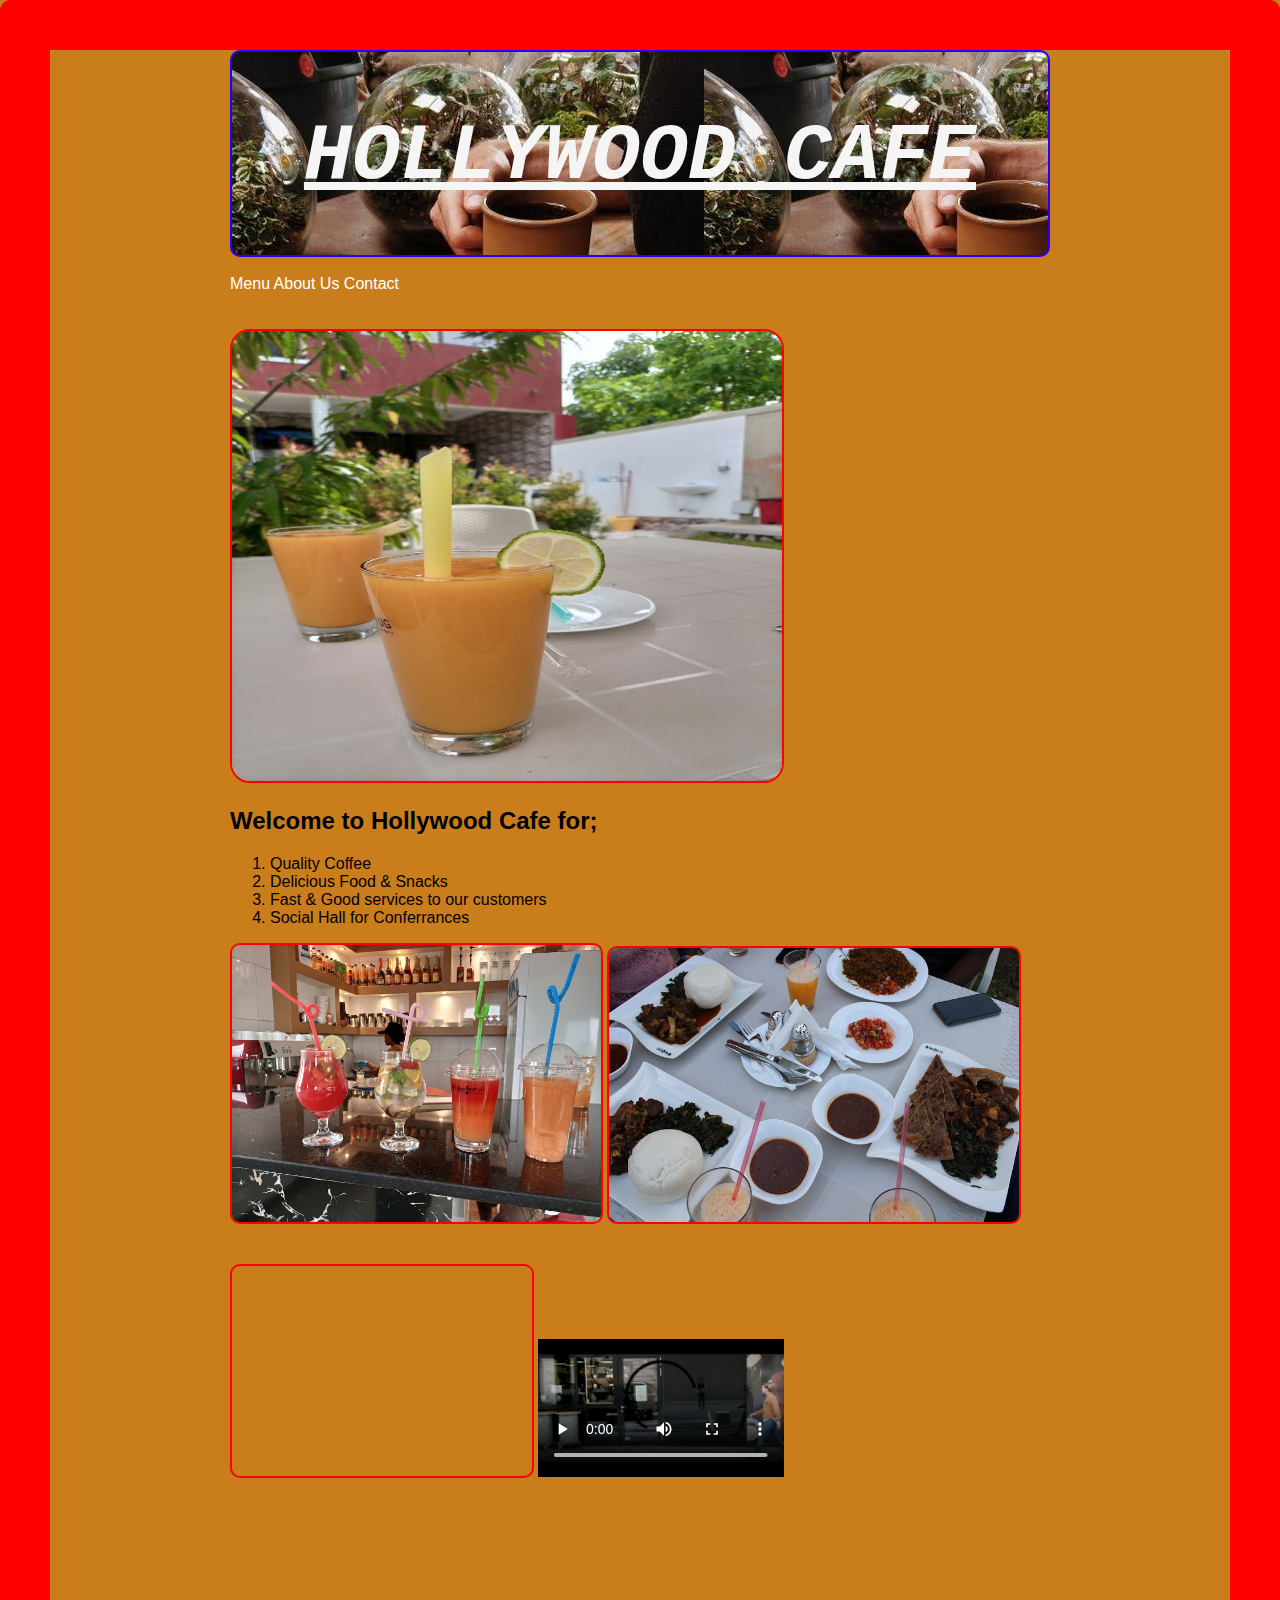
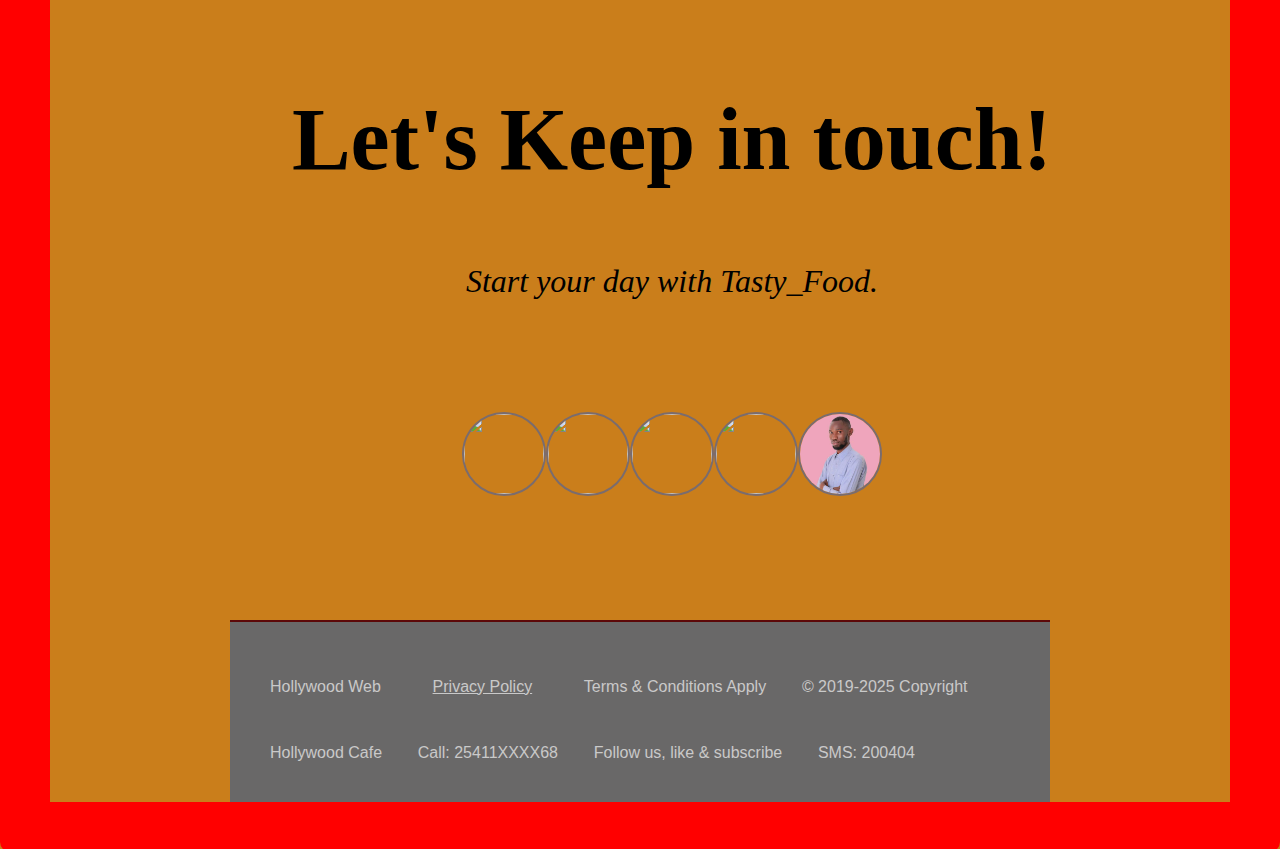
==== index.html @ 79495a73 "commit changes" ====
<!DOCTYPE html>
<html>
  <head>
    <meta charset="utf-8">
    <meta name="viewport" content="width=device-width, initial scale=1.0">
    <title>hollywood cafe</title>
    <link rel="stylesheet" href="./style.css" />
  
  </head>
  <body class="container">
    <header>
      <h1>
        <code><u>HOLLYWOOD CAFE</u></code></span>
      </h1>
      
    </header>
    <br/>
    <nav>
      <a href="Menu.html" id="nav-link" target="_self">Menu</a>
      <a href="Aboutus.html" id="nav-link" target="_self">About Us</a>
      <a href="Contactus.html" id="nav-link" target="_self">Contact</a>
    </nav>
      <!--<h2>ABOUT US</h2> -->
      <br/>
        <br/>
        <img id="Img" src="./coffee1.jpg" title="hollywood cafe"height="450" width="550" title="Best cafe" >
        
        
          
        </header>
          <br/>
          <h2>Welcome to Hollywood Cafe for;</h2>
          <ol>
            <li>Quality Coffee</li>
            <li>Delicious Food & Snacks</li>
       <li>Fast & Good services to our customers</li>
            <li>Social Hall for Conferrances</li>
          </ol>
          <section>
           
            
            
            <img class="Tins" src="./coffee4.jpg" width="45%" height="180%">
            <img class="Tins" src="./coffee2.jpg" width="50%" height="20%">
          </section>
          <br />
          <br />
          <iframe class="Tins" width="300" height="210" src="https://www.youtube.com/embed/Z4imunw-nII?si=tez_AowL1z4_Sxct" title="YouTube video player" frameborder="0" allow="accelerometer; autoplay; clipboard-write; encrypted-media; gyroscope; picture-in-picture; web-share" allowfullscreen>

          </iframe>
          
            <video width=30% height=80% controls>
              <source src="Coffee.mp4" type="video/mp4">
            </video>
            <br/>
            <br/>
            <section id= "contact" class= "contact-section">
              <div class= "contact-section-header">
                <h2>Let's Keep in touch!</h2>
                <p>Start your day with Tasty_Food.</p>
              </div>
              <div class= "contact-links">
                        <a aria-label="Chat on WhatsApp" href="https://wa.me/254702422547" target="_blank" class="contact-details">
                            <img src="https://static.whatsapp.net/rsrc.php/v3/yJ/r/tx-F1710k5-.png"/></a><br/>
                <a href= "https://www.facebook.com/sammytransporter.daggy" target= "_blank" class= "contact-details">
                  <img src="https://dm2306files.storage.live.com/y4mgWko76NK5c4oq1t60HD9Mxw3LW0AFpfwo311W3Pr98eJNlRK0g8S1mvQLrl6E6xsfl7AWarNXf4-IcWD3LGJoP9v3Lb94GHaVl0OkJfECDA2nZjQeolvUGUC87OFlsIlXN2st4jwQEpky26tf4TNpBMCz21F2mpOnyxG6biiRWQ?width=225&height=225&cropmode=none" /></a>
                  <br/><br/><br/>
                  
                        <a href= "https://twitter.com" target= "_blank" class= "contact-details">
                    <img src="https://dm2306files.storage.live.com/y4mqIKPv7mCbCrAh3iXold-OVHDgPd0pfS0p9ptJYLUM2aEspZ4dIs0KeusqWQmYoYlb2Pz4sgE4ul8NE_0h1KHfGnIoIlitlSx4mQqHwGcycBqMTVNqvSYQDoYJCDlFTCk-BtUKlSVi2SC7yhvmIG_Cn1LWv0_snATPBbppVshAjk?width=256&height=256&cropmode=none"/>
                              </a>
                        <a id= "profile-link" href= "https://github.com/freecodecamp" target= "_blank" class= "contact-details">
                  <img src= "https://dm2306files.storage.live.com/y4mdKmHeZj7QFz18IH7vAzluT6MQ_3YadIn_-4EecDlkyUmxwfbg_D0_TOIqMC5MYc5B5xrSZi4s3SyLiEfwel_1JQ8YM4DU2Yb5ZXylqJKztsJCB38Huee7F91a5OV6b39XnbwEjyRHrO95OsdmKdPvvDzY9vzOAJxbJGlxak7qVg?width=512&height=512&cropmode=none"/>
                  </a>
                  <a href="mailto:tranxporterdaggy@gmail.com"  class= "contact-details"><img src="./JD.jpg"/></a>
   
                    </div>
            </section>
            
           
          <footer>
              
            <div style="color: blueviolet;"> 
              <small>
                <span>Hollywood Web</span>
            <span><a href= "#">Privacy Policy</a></span>
            <span>Terms & Conditions Apply</span>
            <span>&copy; 2019-2025 Copyright</span>
            <span>Hollywood Cafe</span>
            <span>Call: 25411XXXX68</span>
            <span>Follow us, like & subscribe</span>
            <span>SMS: 200404</span>
    </small>
  </div>
      
              
          </footer>
              
              
       
       
    </body>
</html>
---- style.css ----
html {
    display: block;
}

header {
    text-align: center;
    font-size: 40px;
    font-family: verdana; 
    font-style: italic;
    font-weight:bolder;
    color: whitesmoke;
    background-image: url(./coffee7.jpg);
    border-radius: 10px;
    border: 2px solid rgb(38, 0, 255);
    background-origin: border-box;
   
}
#nav-link{
    text-decoration: none;
    color: white;
	font-size: small:
}

#Img{
    /*padding-left: 120px;*/
    border-radius: 20px;
    border: 2px solid red;
}

body {
    font: 1em sans-serif;
    background: rgb(202, 126, 27);
    /*padding-left: 180px;
    padding-right: 50px;*/
    padding:0% 180px;
    margin: auto;
}
.container{
    border: 50px solid red;
    border-radius: 10px;
}
.Tins{
    border-radius: 10px;
    border: 2px solid red;

}





.contact-section {
	font-family:'sofia';
	display: flex;
	flex-direction: column;
	justify-content: center;
	align-items: center;
	text-align: center;
	width: 100%;
	height: 80vh;
	padding: 0 2rem;
}

.contact-section-header > h2 {
	font-size: 5.5rem;
	font-weight: bold;
}

@media (max-width: 480px) {
	.contact-section-header > h2 {
		font-size: 3.5rem;
	}
}

.contact-section-header > p {
	font-size: 2rem;
	font-style: italic;
}

.contact-links {
	display: flex;
	justify-content: center;
	width: 100%;
	max-width: 980px;
	margin-top: 5rem;
	flex-wrap: wrap;
}

.contact-details {
	font-size: 2rem;
}

.contact-details > img {
	border: 2px solid #7a6c6e;
	height: 5rem;
	width: 5rem;
	border-radius: 50%;
	transition: transform 0.3s ease-out;
}

.contact-details:hover {
	transform: rotate(15deg);
	border: 2px solid #5c0808;
	height: 5rem;
	width: 5rem;
	border-radius: 50%;
}



footer {
	display: flex;
	justify-content: space-evenly;
	font-family: 'Roboto', sans-serif;
	padding: 1.5rem;
	background: #696868;
	border-top: 2px solid #5c0808;
}

footer span {
	font-size: 1rem;
	margin: 0;
	color: #c9c9c9;
	display: inline-block;
	padding: 1rem;
}

footer  a {
	font-size: 1rem;
	margin: 0;
	padding: 0;
	color: #c9c9c9;
	display: inline-block;
	padding: 1rem;
}
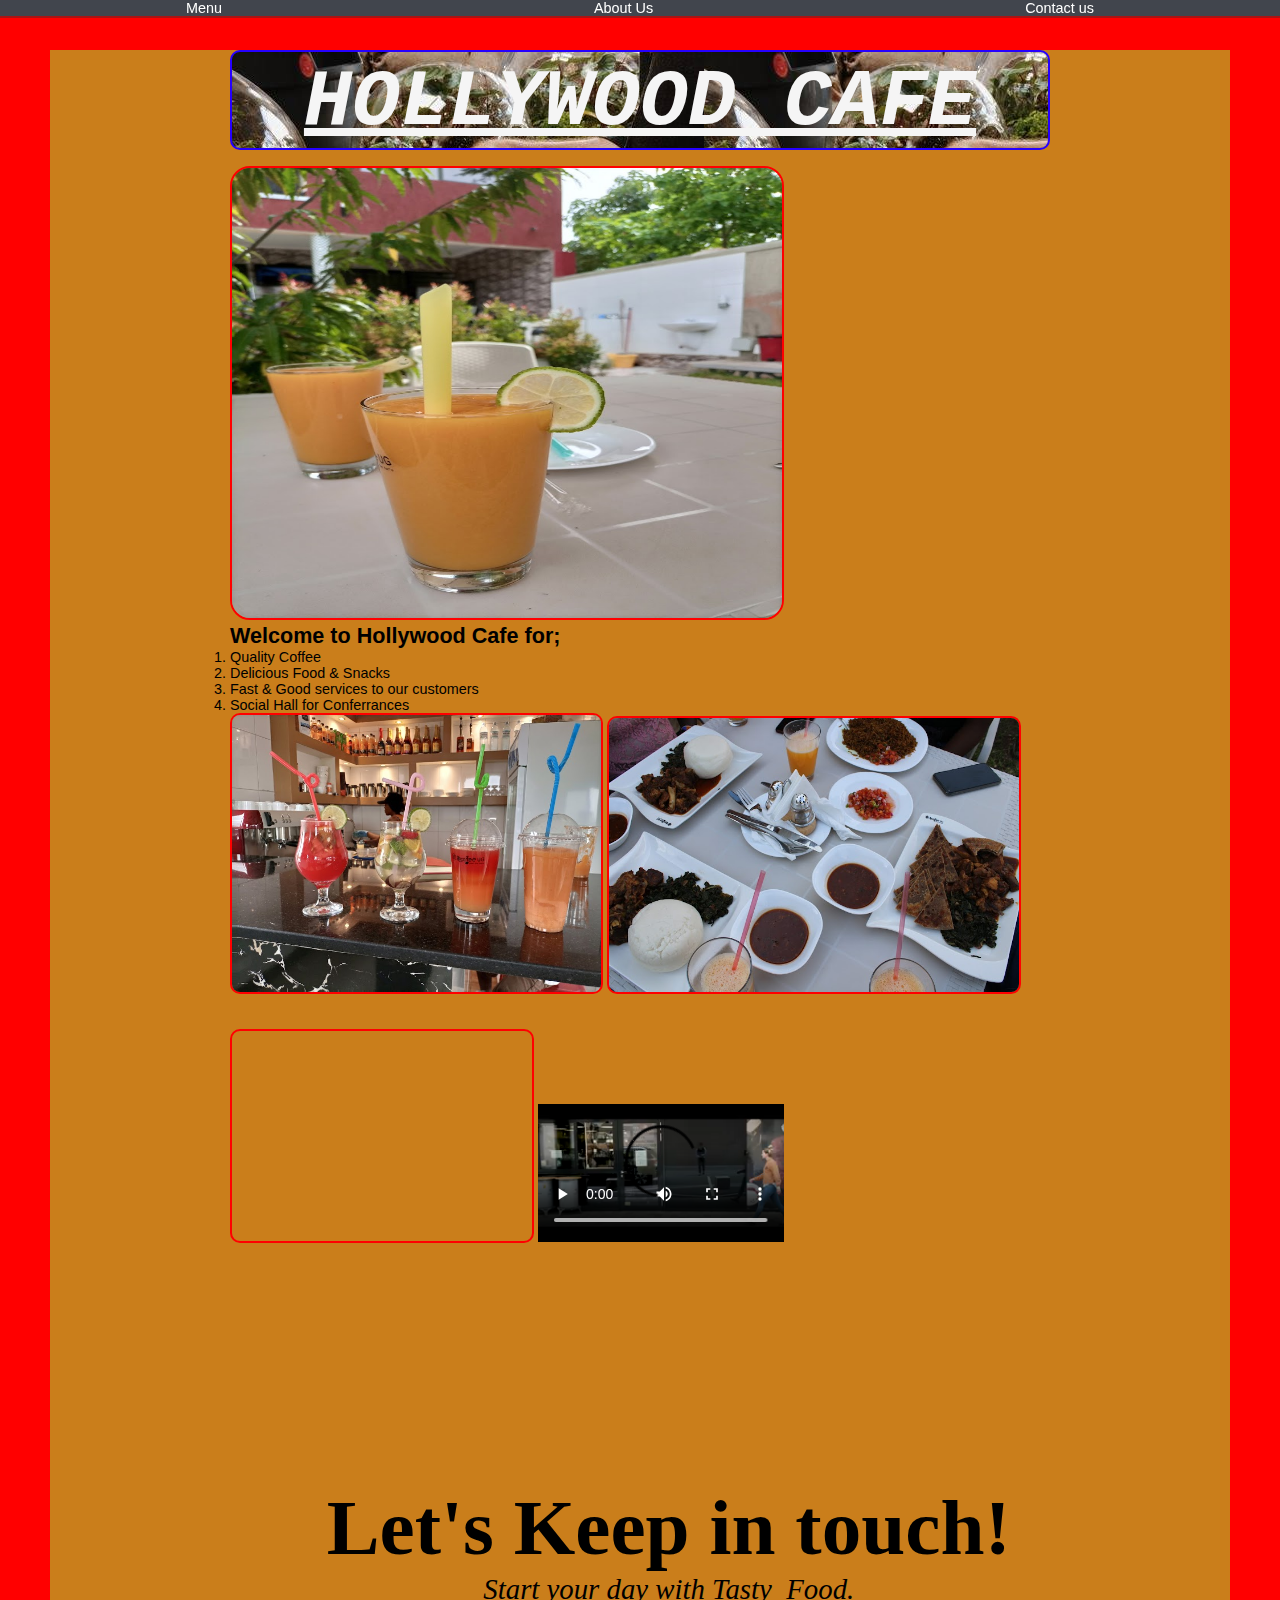
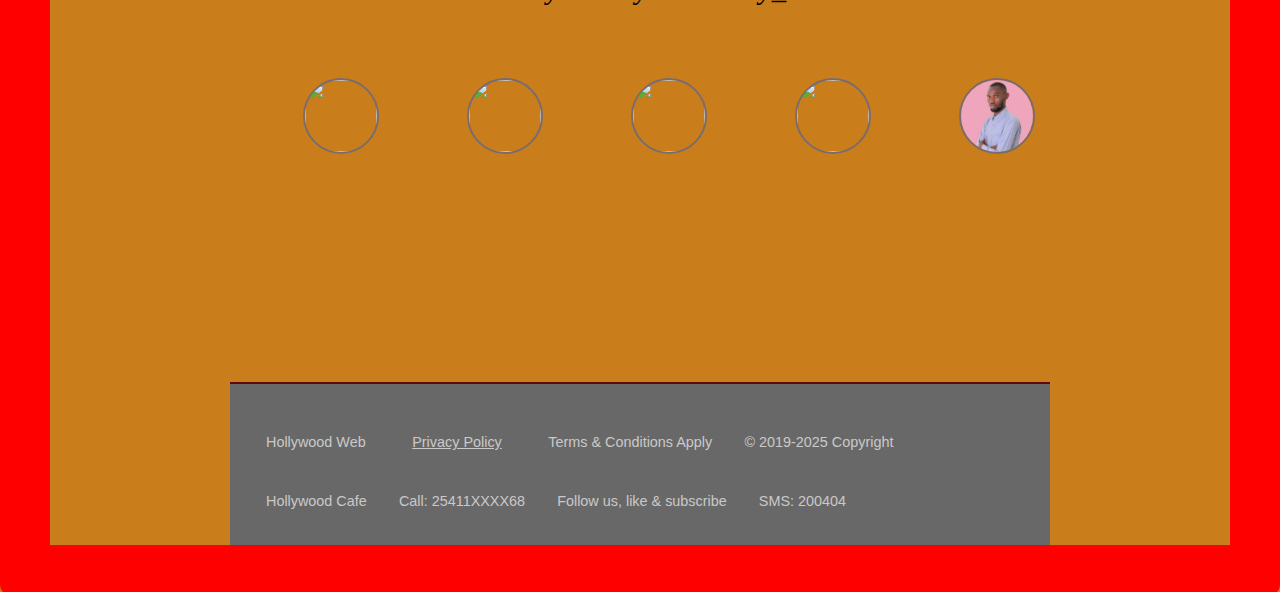
==== commit 9a739cf5: "commit" ====
--- a/index.html
+++ b/index.html
@@ -14,14 +14,14 @@
       </h1>
       
     </header>
-    <br/>
-    <nav>
+    
+    <nav id= "navbar" class= "nav" class= "nav-list">
       <a href="Menu.html" id="nav-link" target="_self">Menu</a>
       <a href="Aboutus.html" id="nav-link" target="_self">About Us</a>
-      <a href="Contactus.html" id="nav-link" target="_self">Contact</a>
+      <a href="Contactus.html" id="nav-link" target="_self">Contact us</a>
     </nav>
       <!--<h2>ABOUT US</h2> -->
-      <br/>
+      
         <br/>
         <img id="Img" src="./coffee1.jpg" title="hollywood cafe"height="450" width="550" title="Best cafe" >
         
--- a/style.css
+++ b/style.css
@@ -1,6 +1,40 @@
+/*html {
+    display: block;
+	padding: ;
+}*/
+* {
+	margin: 0 auto;
+	padding: 0;
+}
+
 html {
-    display: block;
-}
+	font-size: 60%;
+}
+
+@media (max-width: 1280px) {
+	html {
+		font-size: 90%;
+	}
+}
+
+@media (max-width: 960px) {
+	html {
+		font-size: 60%;
+	}
+}
+
+@media (max-width: 720px) {
+	html {
+		font-size: 55%;
+	}
+}
+
+@media (max-width: 480px) {
+	html {
+		font-size: 50%;
+	}
+}
+
 
 header {
     text-align: center;
@@ -15,11 +49,47 @@
     background-origin: border-box;
    
 }
+
+.nav {
+	display: flex;
+	justify-content: center;
+	position: fixed;
+	color: white;
+	top: 0;
+	left: 0;
+	width: 100%;
+	background: #41454d;
+	box-shadow: 0 2px 0 rgba(48, 48, 48, 0.4);
+	
+}
+
+
 #nav-link{
     text-decoration: none;
     color: white;
-	font-size: small:
-}
+}
+	.nav-list {
+		display: flex;
+		margin-left: 2rem;
+	}
+	
+	@media (max-width: 480px) {
+		.nav {
+			justify-content: center;
+		}
+		.nav-list {
+			margin: 0 1rem;
+			color: red;
+		}
+	}
+	
+	.nav-list a {
+		margin-left: 2rem;
+		padding: 2rem;
+		font-size: 2rem;
+	}
+	
+
 
 #Img{
     /*padding-left: 120px;*/
@@ -32,7 +102,7 @@
     background: rgb(202, 126, 27);
     /*padding-left: 180px;
     padding-right: 50px;*/
-    padding:0% 180px;
+    padding: 0% 180px;
     margin: auto;
 }
 .container{
@@ -44,9 +114,6 @@
     border: 2px solid red;
 
 }
-
-
-
 
 
 .contact-section {
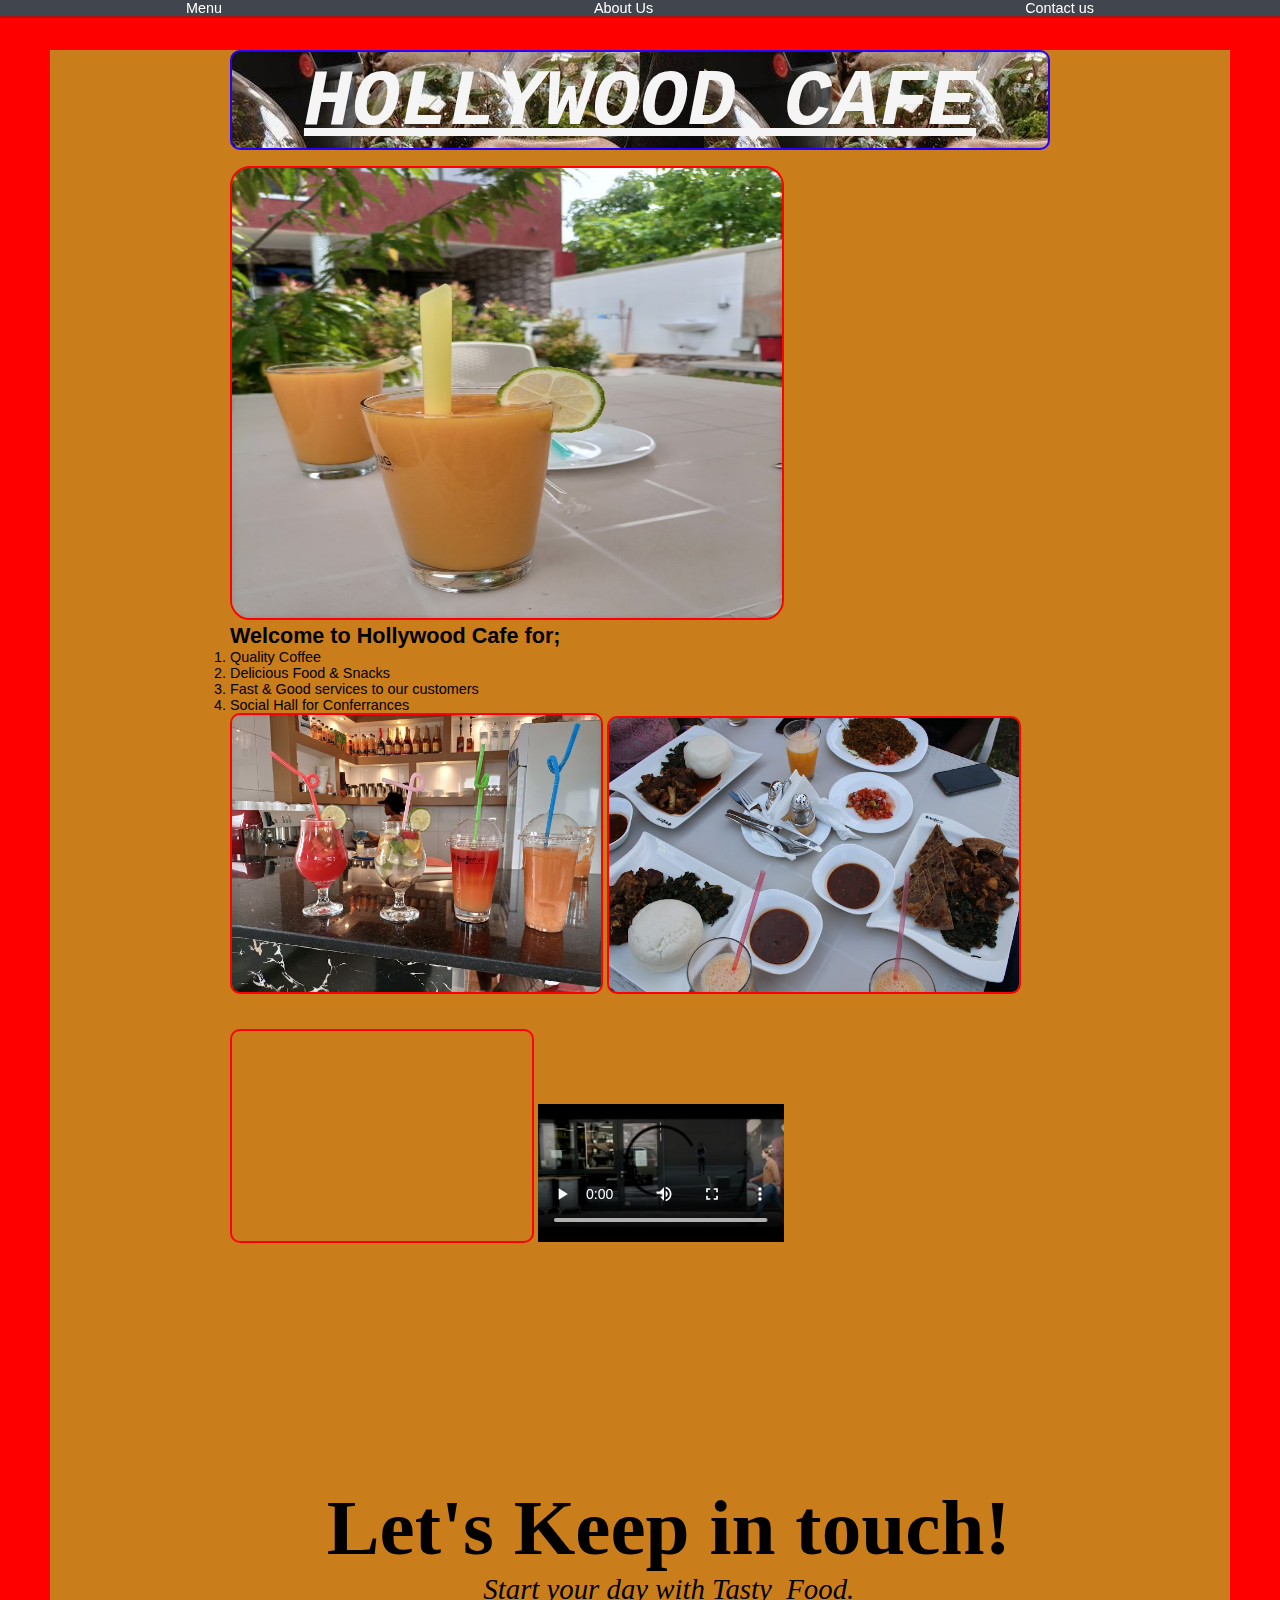
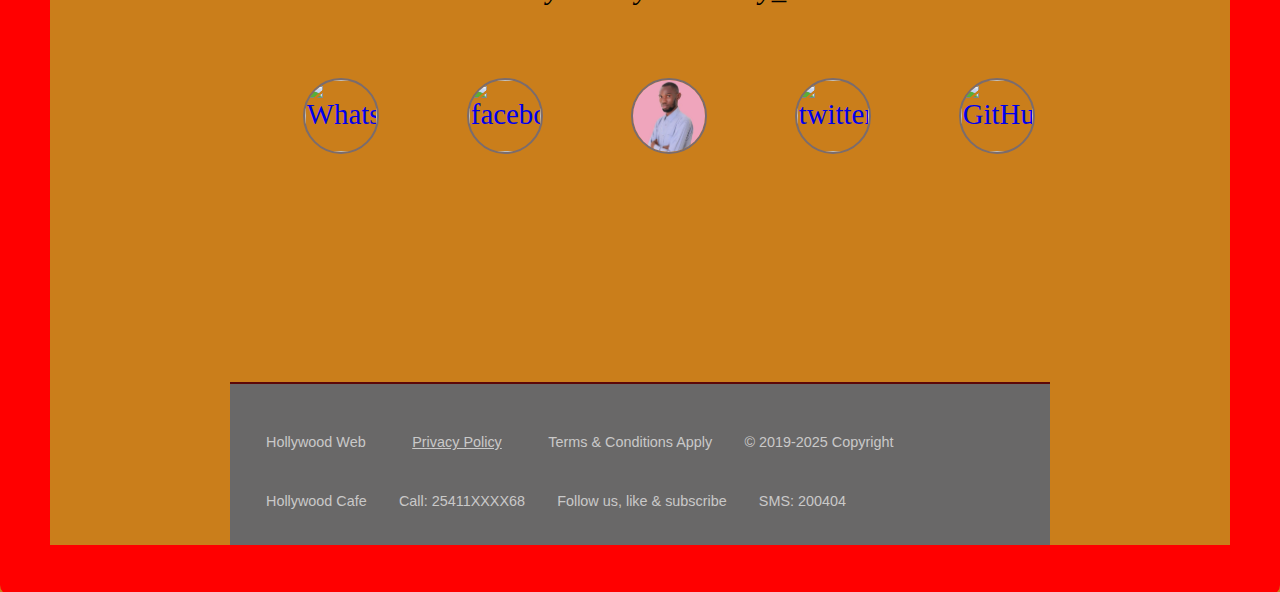
==== commit 1bd9dd6b: "commit changes" ====
--- a/index.html
+++ b/index.html
@@ -36,10 +36,7 @@
        <li>Fast & Good services to our customers</li>
             <li>Social Hall for Conferrances</li>
           </ol>
-          <section>
-           
-            
-            
+          <section>  
             <img class="Tins" src="./coffee4.jpg" width="45%" height="180%">
             <img class="Tins" src="./coffee2.jpg" width="50%" height="20%">
           </section>
@@ -61,19 +58,17 @@
               </div>
               <div class= "contact-links">
                         <a aria-label="Chat on WhatsApp" href="https://wa.me/254702422547" target="_blank" class="contact-details">
-                            <img src="https://static.whatsapp.net/rsrc.php/v3/yJ/r/tx-F1710k5-.png"/></a><br/>
+                            <img src="https://static.whatsapp.net/rsrc.php/v3/yJ/r/tx-F1710k5-.png" title="WhatsApp"/></a><br/>
                 <a href= "https://www.facebook.com/sammytransporter.daggy" target= "_blank" class= "contact-details">
-                  <img src="https://dm2306files.storage.live.com/y4mgWko76NK5c4oq1t60HD9Mxw3LW0AFpfwo311W3Pr98eJNlRK0g8S1mvQLrl6E6xsfl7AWarNXf4-IcWD3LGJoP9v3Lb94GHaVl0OkJfECDA2nZjQeolvUGUC87OFlsIlXN2st4jwQEpky26tf4TNpBMCz21F2mpOnyxG6biiRWQ?width=225&height=225&cropmode=none" /></a>
-                  <br/><br/><br/>
-                  
+                  <img src="https://dm2306files.storage.live.com/y4mgWko76NK5c4oq1t60HD9Mxw3LW0AFpfwo311W3Pr98eJNlRK0g8S1mvQLrl6E6xsfl7AWarNXf4-IcWD3LGJoP9v3Lb94GHaVl0OkJfECDA2nZjQeolvUGUC87OFlsIlXN2st4jwQEpky26tf4TNpBMCz21F2mpOnyxG6biiRWQ?width=225&height=225&cropmode=none" title="facebook"/></a>
+                  <a href="mailto:tranxporterdaggy@gmail.com"  class= "contact-details"><img src="./JD.jpg" title="Email"/></a>
+                  <br/><br/><br/>            
                         <a href= "https://twitter.com" target= "_blank" class= "contact-details">
-                    <img src="https://dm2306files.storage.live.com/y4mqIKPv7mCbCrAh3iXold-OVHDgPd0pfS0p9ptJYLUM2aEspZ4dIs0KeusqWQmYoYlb2Pz4sgE4ul8NE_0h1KHfGnIoIlitlSx4mQqHwGcycBqMTVNqvSYQDoYJCDlFTCk-BtUKlSVi2SC7yhvmIG_Cn1LWv0_snATPBbppVshAjk?width=256&height=256&cropmode=none"/>
-                              </a>
+                    <img src="https://dm2306files.storage.live.com/y4mqIKPv7mCbCrAh3iXold-OVHDgPd0pfS0p9ptJYLUM2aEspZ4dIs0KeusqWQmYoYlb2Pz4sgE4ul8NE_0h1KHfGnIoIlitlSx4mQqHwGcycBqMTVNqvSYQDoYJCDlFTCk-BtUKlSVi2SC7yhvmIG_Cn1LWv0_snATPBbppVshAjk?width=256&height=256&cropmode=none" title="twitter"/></a>
                         <a id= "profile-link" href= "https://github.com/freecodecamp" target= "_blank" class= "contact-details">
-                  <img src= "https://dm2306files.storage.live.com/y4mdKmHeZj7QFz18IH7vAzluT6MQ_3YadIn_-4EecDlkyUmxwfbg_D0_TOIqMC5MYc5B5xrSZi4s3SyLiEfwel_1JQ8YM4DU2Yb5ZXylqJKztsJCB38Huee7F91a5OV6b39XnbwEjyRHrO95OsdmKdPvvDzY9vzOAJxbJGlxak7qVg?width=512&height=512&cropmode=none"/>
+                  <img src= "https://dm2306files.storage.live.com/y4mdKmHeZj7QFz18IH7vAzluT6MQ_3YadIn_-4EecDlkyUmxwfbg_D0_TOIqMC5MYc5B5xrSZi4s3SyLiEfwel_1JQ8YM4DU2Yb5ZXylqJKztsJCB38Huee7F91a5OV6b39XnbwEjyRHrO95OsdmKdPvvDzY9vzOAJxbJGlxak7qVg?width=512&height=512&cropmode=none" title="GitHub"/>
                   </a>
-                  <a href="mailto:tranxporterdaggy@gmail.com"  class= "contact-details"><img src="./JD.jpg"/></a>
-   
+                   
                     </div>
             </section>
             
--- a/style.css
+++ b/style.css
@@ -7,9 +7,6 @@
 	padding: 0;
 }
 
-html {
-	font-size: 60%;
-}
 
 @media (max-width: 1280px) {
 	html {
@@ -44,9 +41,11 @@
     font-weight:bolder;
     color: whitesmoke;
     background-image: url(./coffee7.jpg);
+	background-size: auto;
     border-radius: 10px;
     border: 2px solid rgb(38, 0, 255);
     background-origin: border-box;
+	background-size: auto;
    
 }
 
@@ -89,19 +88,25 @@
 		font-size: 2rem;
 	}
 	
-
+	.nav-list a:hover {
+		background: #2f3645;
+		border-bottom: 1px solid #afb833;
+		color: #a9a9a9;
+	}
+	
 
 #Img{
-    /*padding-left: 120px;*/
+    padding: 0 auto;
     border-radius: 20px;
     border: 2px solid red;
+	
 }
 
 body {
     font: 1em sans-serif;
     background: rgb(202, 126, 27);
-    /*padding-left: 180px;
-    padding-right: 50px;*/
+    padding-left: 180px;
+    padding-right: 50px;
     padding: 0% 180px;
     margin: auto;
 }
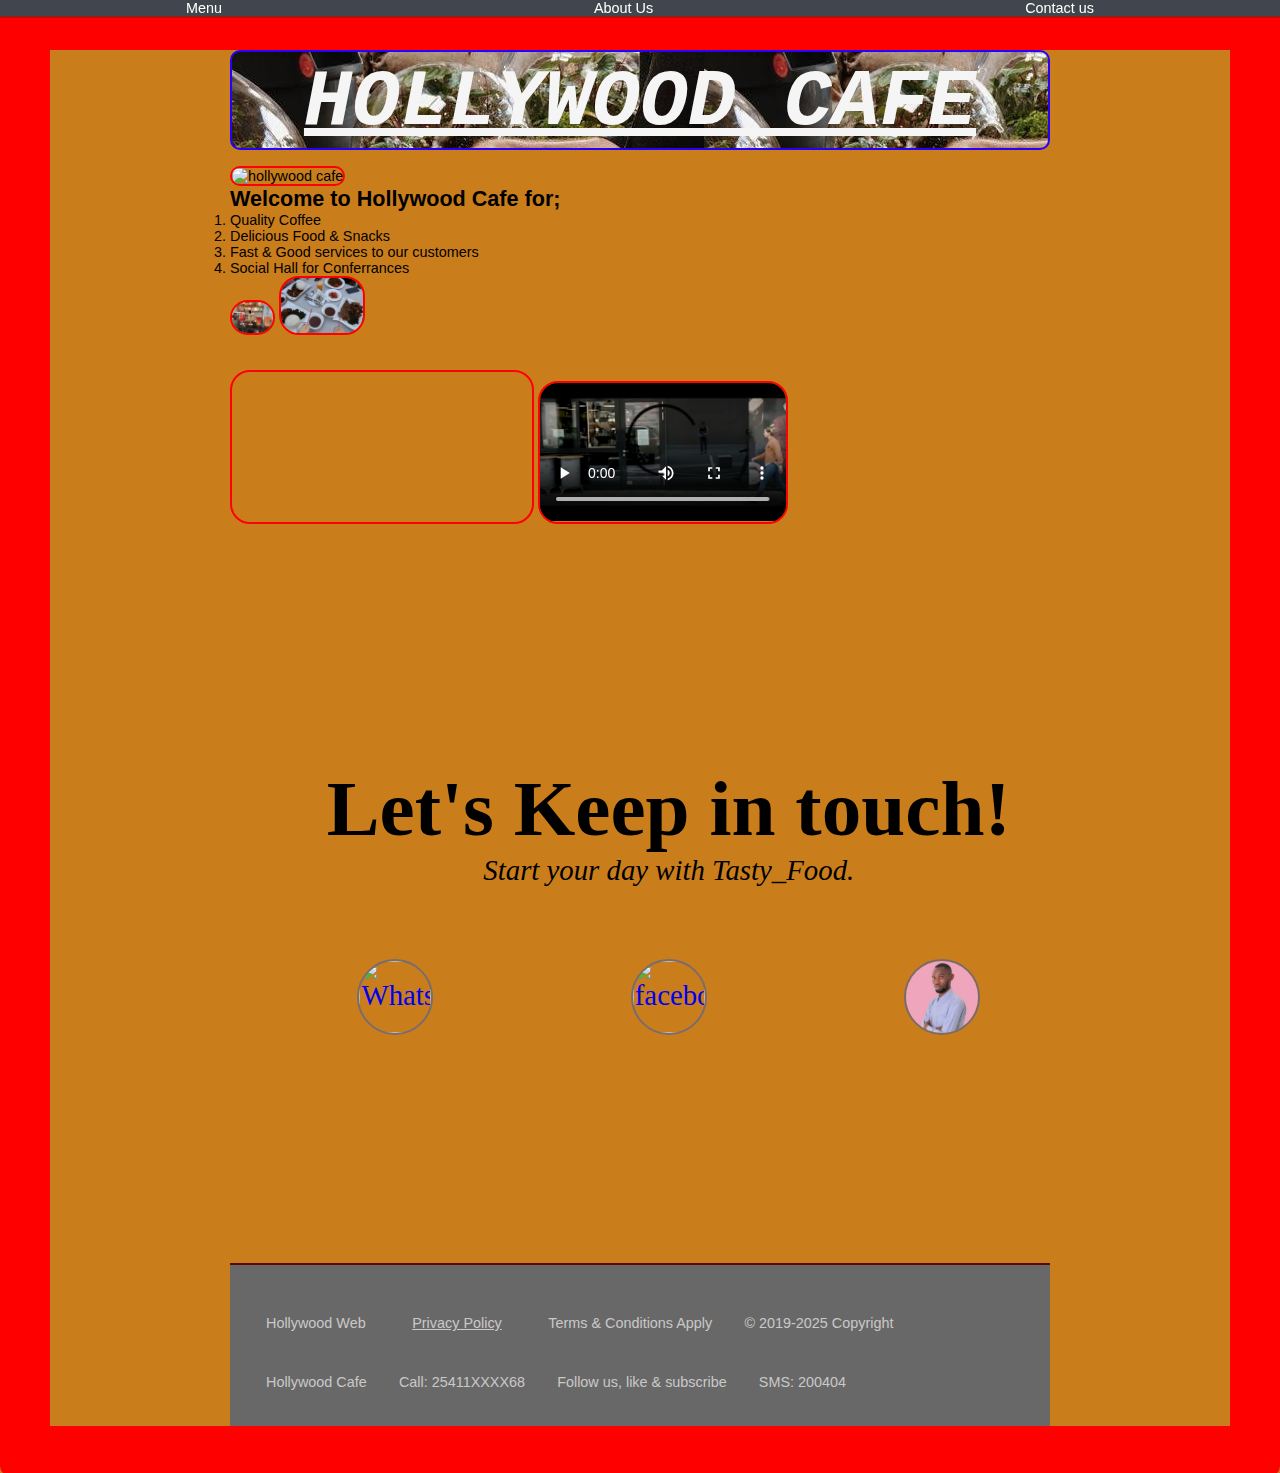
==== commit a2b49923: "Update index.html" ====
--- a/index.html
+++ b/index.html
@@ -8,6 +8,7 @@
   
   </head>
   <body class="container">
+    <div class="Mqfd">
     <header>
       <h1>
         <code><u>HOLLYWOOD CAFE</u></code></span>
@@ -23,7 +24,7 @@
       <!--<h2>ABOUT US</h2> -->
       
         <br/>
-        <img id="Img" src="./coffee1.jpg" title="hollywood cafe"height="450" width="550" title="Best cafe" >
+        <img id="Img" src="./Media/15.jpg" title="hollywood cafe"  title="Best cafe" >
         
         
           
@@ -37,19 +38,19 @@
             <li>Social Hall for Conferrances</li>
           </ol>
           <section>  
-            <img class="Tins" src="./coffee4.jpg" width="45%" height="180%">
-            <img class="Tins" src="./coffee2.jpg" width="50%" height="20%">
+            <img id="Img" class="Tins" src="./coffee4.jpg" width="5%" height="10%">
+            <img id="Img" class="Tins" src="./coffee2.jpg" width="10%" height="20%">
           </section>
           <br />
           <br />
-          <iframe class="Tins" width="300" height="210" src="https://www.youtube.com/embed/Z4imunw-nII?si=tez_AowL1z4_Sxct" title="YouTube video player" frameborder="0" allow="accelerometer; autoplay; clipboard-write; encrypted-media; gyroscope; picture-in-picture; web-share" allowfullscreen>
+          <iframe id="Img" class="Tins" src="https://www.youtube.com/embed/Z4imunw-nII?si=tez_AowL1z4_Sxct" title="YouTube video player" frameborder="0" allow="accelerometer; autoplay; clipboard-write; encrypted-media; gyroscope; picture-in-picture; web-share" allowfullscreen>
 
           </iframe>
           
-            <video width=30% height=80% controls>
+            <video id="Img" width=30% height=80% controls>
               <source src="Coffee.mp4" type="video/mp4">
             </video>
-            <br/>
+            <br/> 
             <br/>
             <section id= "contact" class= "contact-section">
               <div class= "contact-section-header">
@@ -63,11 +64,11 @@
                   <img src="https://dm2306files.storage.live.com/y4mgWko76NK5c4oq1t60HD9Mxw3LW0AFpfwo311W3Pr98eJNlRK0g8S1mvQLrl6E6xsfl7AWarNXf4-IcWD3LGJoP9v3Lb94GHaVl0OkJfECDA2nZjQeolvUGUC87OFlsIlXN2st4jwQEpky26tf4TNpBMCz21F2mpOnyxG6biiRWQ?width=225&height=225&cropmode=none" title="facebook"/></a>
                   <a href="mailto:tranxporterdaggy@gmail.com"  class= "contact-details"><img src="./JD.jpg" title="Email"/></a>
                   <br/><br/><br/>            
-                        <a href= "https://twitter.com" target= "_blank" class= "contact-details">
+                        <!--a href= "https://twitter.com" target= "_blank" class= "contact-details">
                     <img src="https://dm2306files.storage.live.com/y4mqIKPv7mCbCrAh3iXold-OVHDgPd0pfS0p9ptJYLUM2aEspZ4dIs0KeusqWQmYoYlb2Pz4sgE4ul8NE_0h1KHfGnIoIlitlSx4mQqHwGcycBqMTVNqvSYQDoYJCDlFTCk-BtUKlSVi2SC7yhvmIG_Cn1LWv0_snATPBbppVshAjk?width=256&height=256&cropmode=none" title="twitter"/></a>
                         <a id= "profile-link" href= "https://github.com/freecodecamp" target= "_blank" class= "contact-details">
                   <img src= "https://dm2306files.storage.live.com/y4mdKmHeZj7QFz18IH7vAzluT6MQ_3YadIn_-4EecDlkyUmxwfbg_D0_TOIqMC5MYc5B5xrSZi4s3SyLiEfwel_1JQ8YM4DU2Yb5ZXylqJKztsJCB38Huee7F91a5OV6b39XnbwEjyRHrO95OsdmKdPvvDzY9vzOAJxbJGlxak7qVg?width=512&height=512&cropmode=none" title="GitHub"/>
-                  </a>
+                  </a-->
                    
                     </div>
             </section>
@@ -93,7 +94,7 @@
               
               
        
-       
+        </div> 
     </body>
 </html>
       
--- a/style.css
+++ b/style.css
@@ -1,7 +1,4 @@
-/*html {
-    display: block;
-	padding: ;
-}*/
+
 * {
 	margin: 0 auto;
 	padding: 0;
@@ -41,7 +38,7 @@
     font-weight:bolder;
     color: whitesmoke;
     background-image: url(./coffee7.jpg);
-	background-size: auto;
+	background-image: url(./coffee7.jpg);
     border-radius: 10px;
     border: 2px solid rgb(38, 0, 255);
     background-origin: border-box;
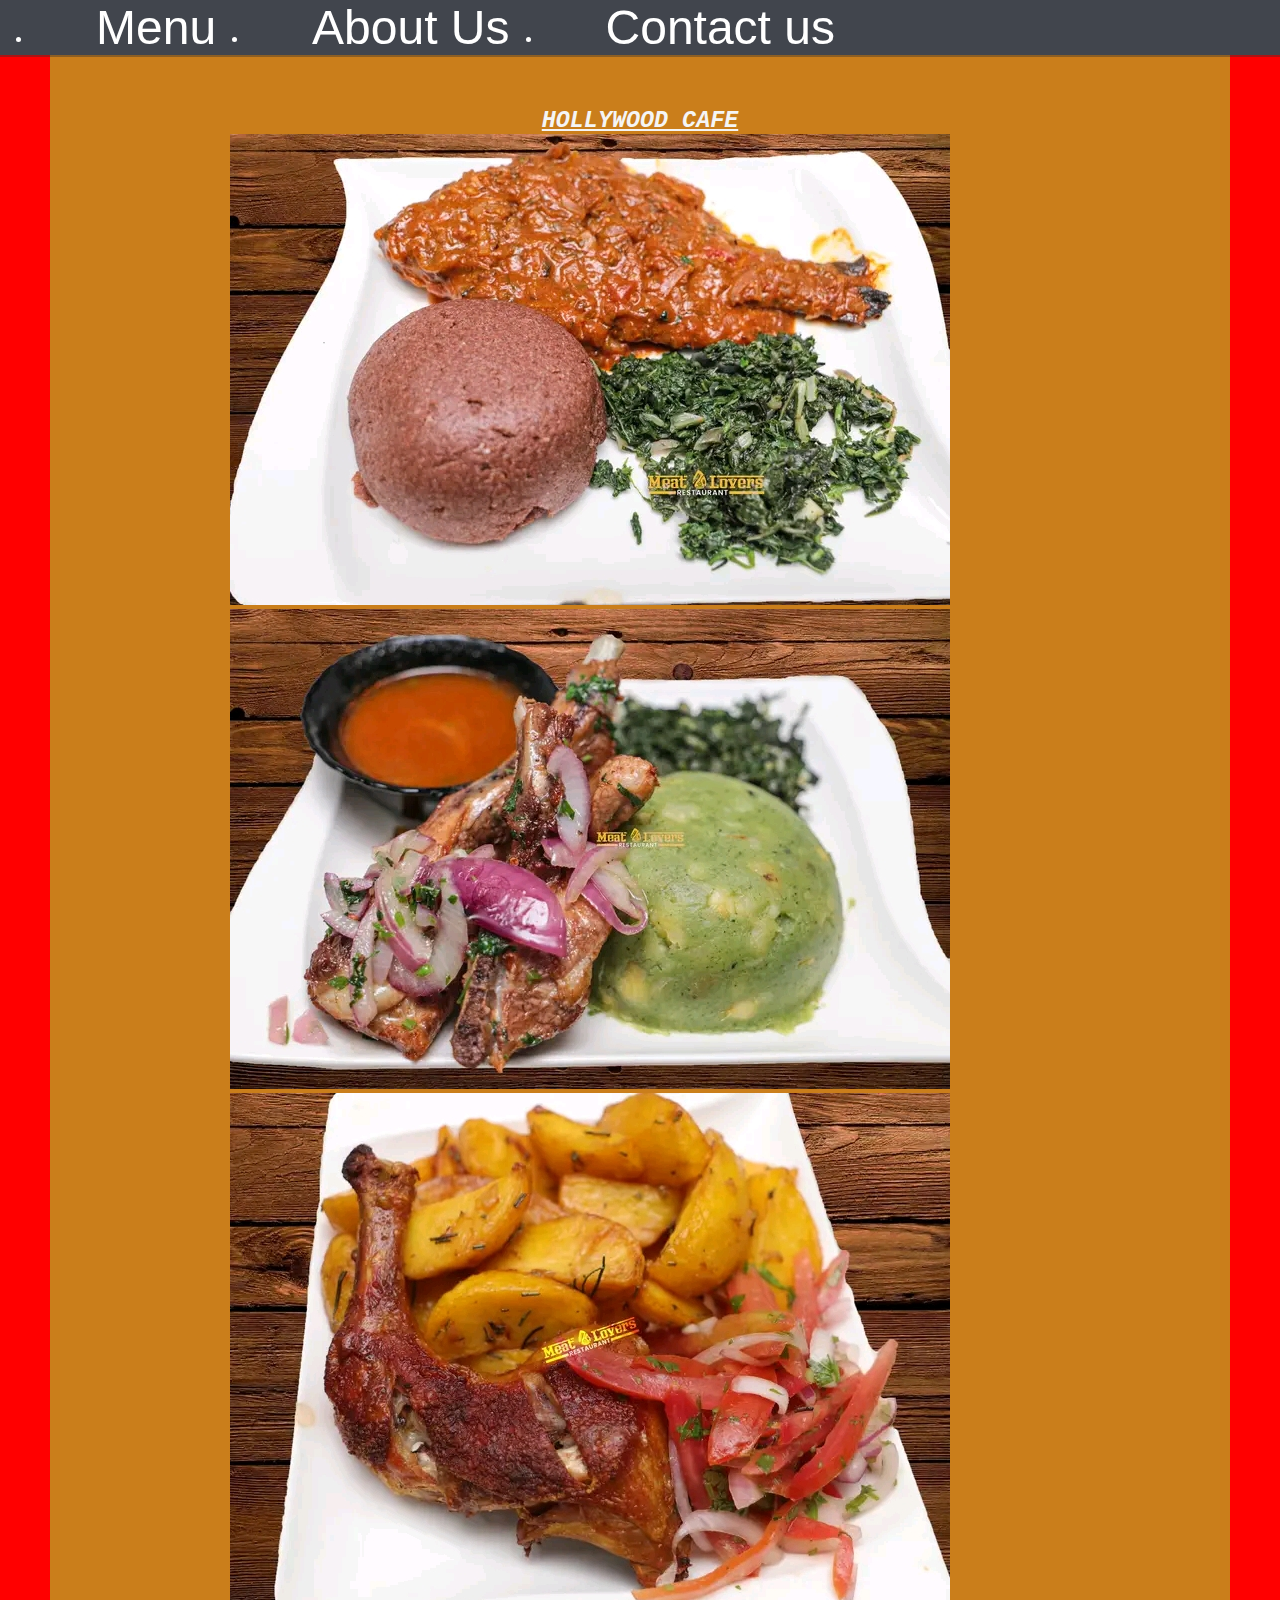
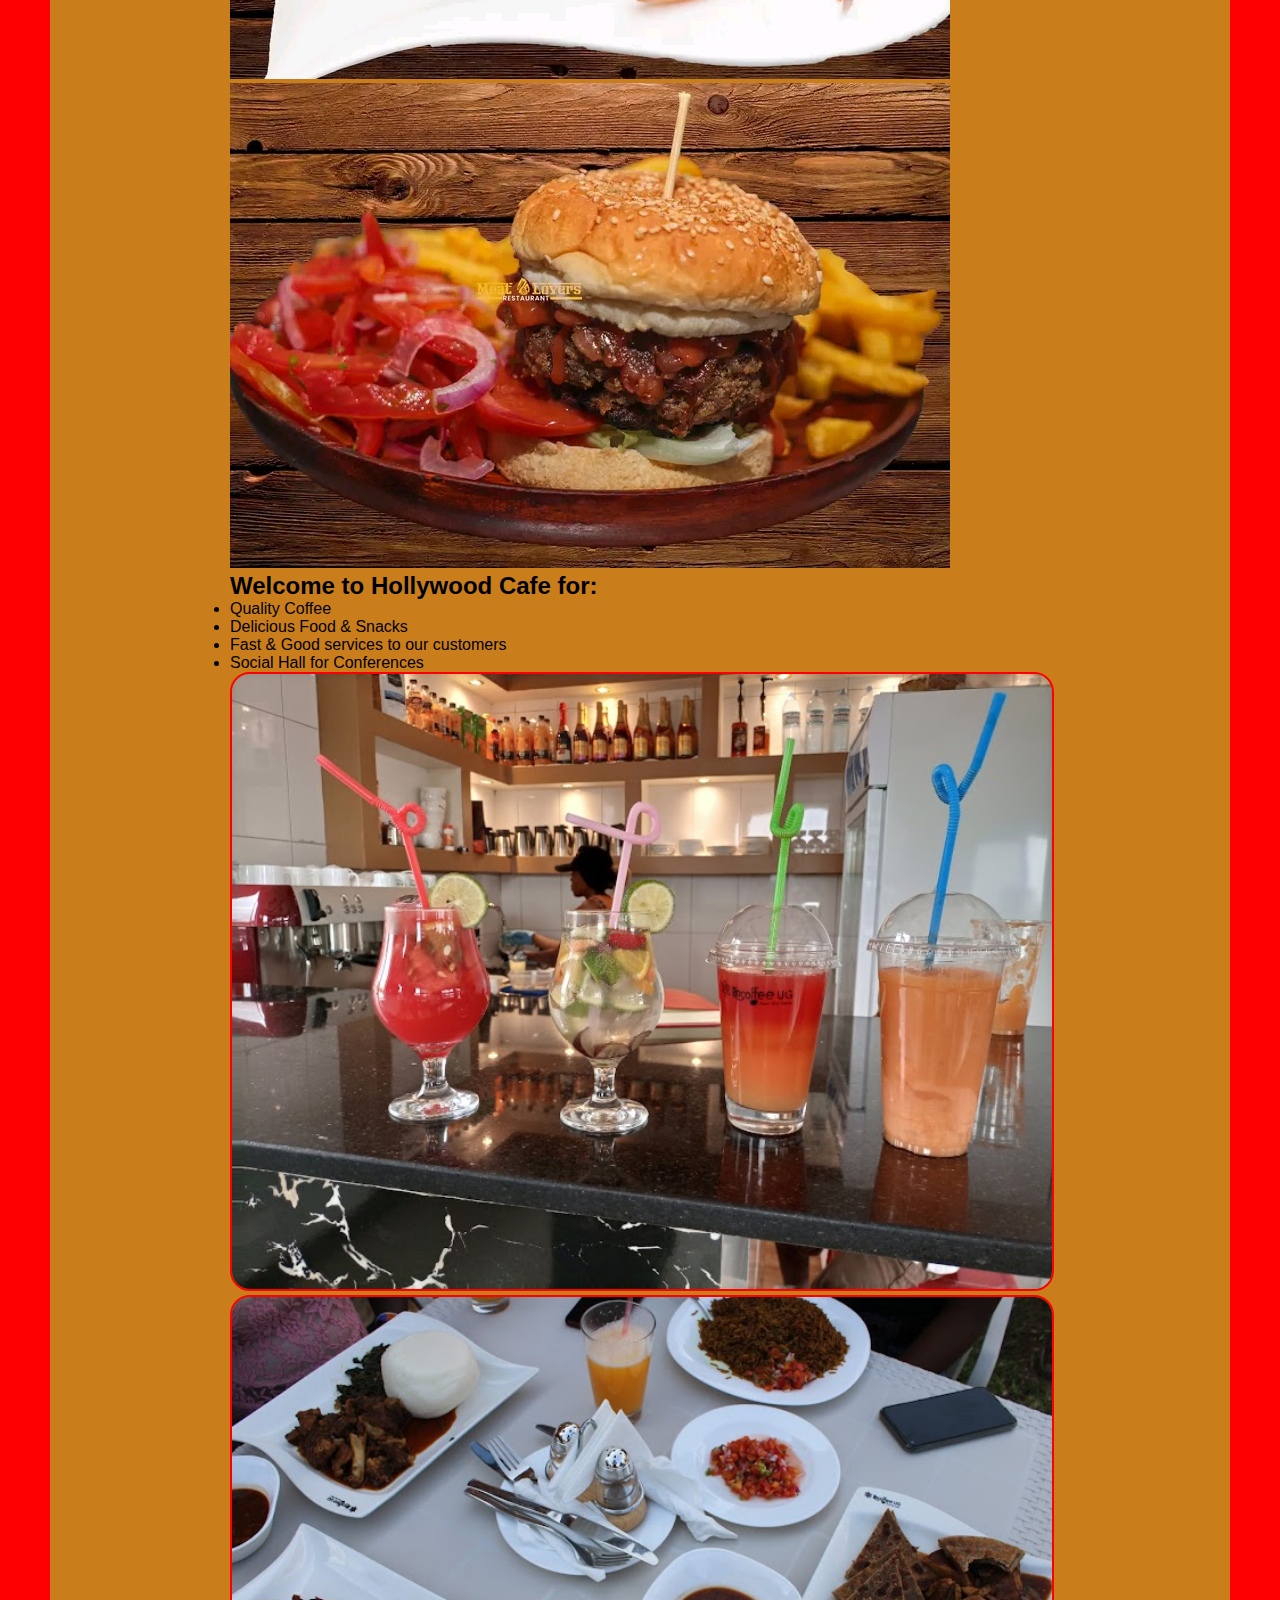
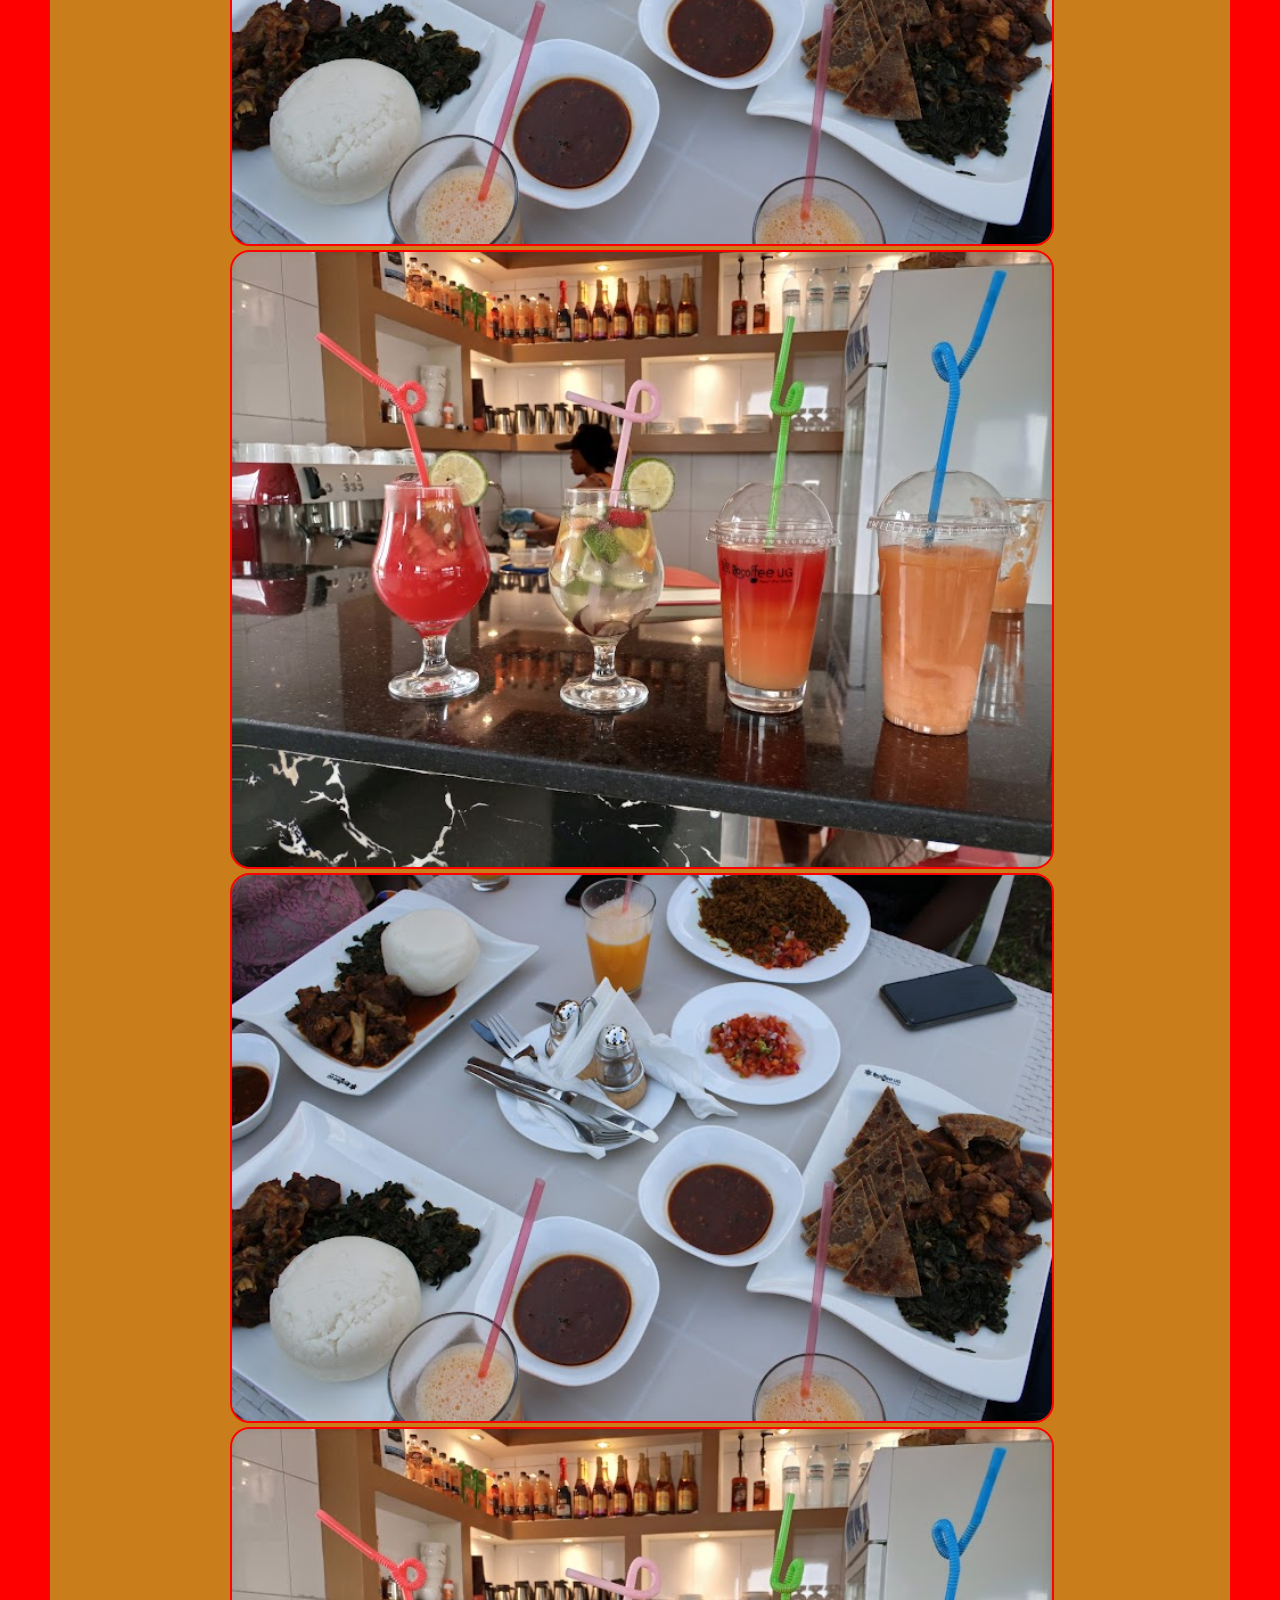
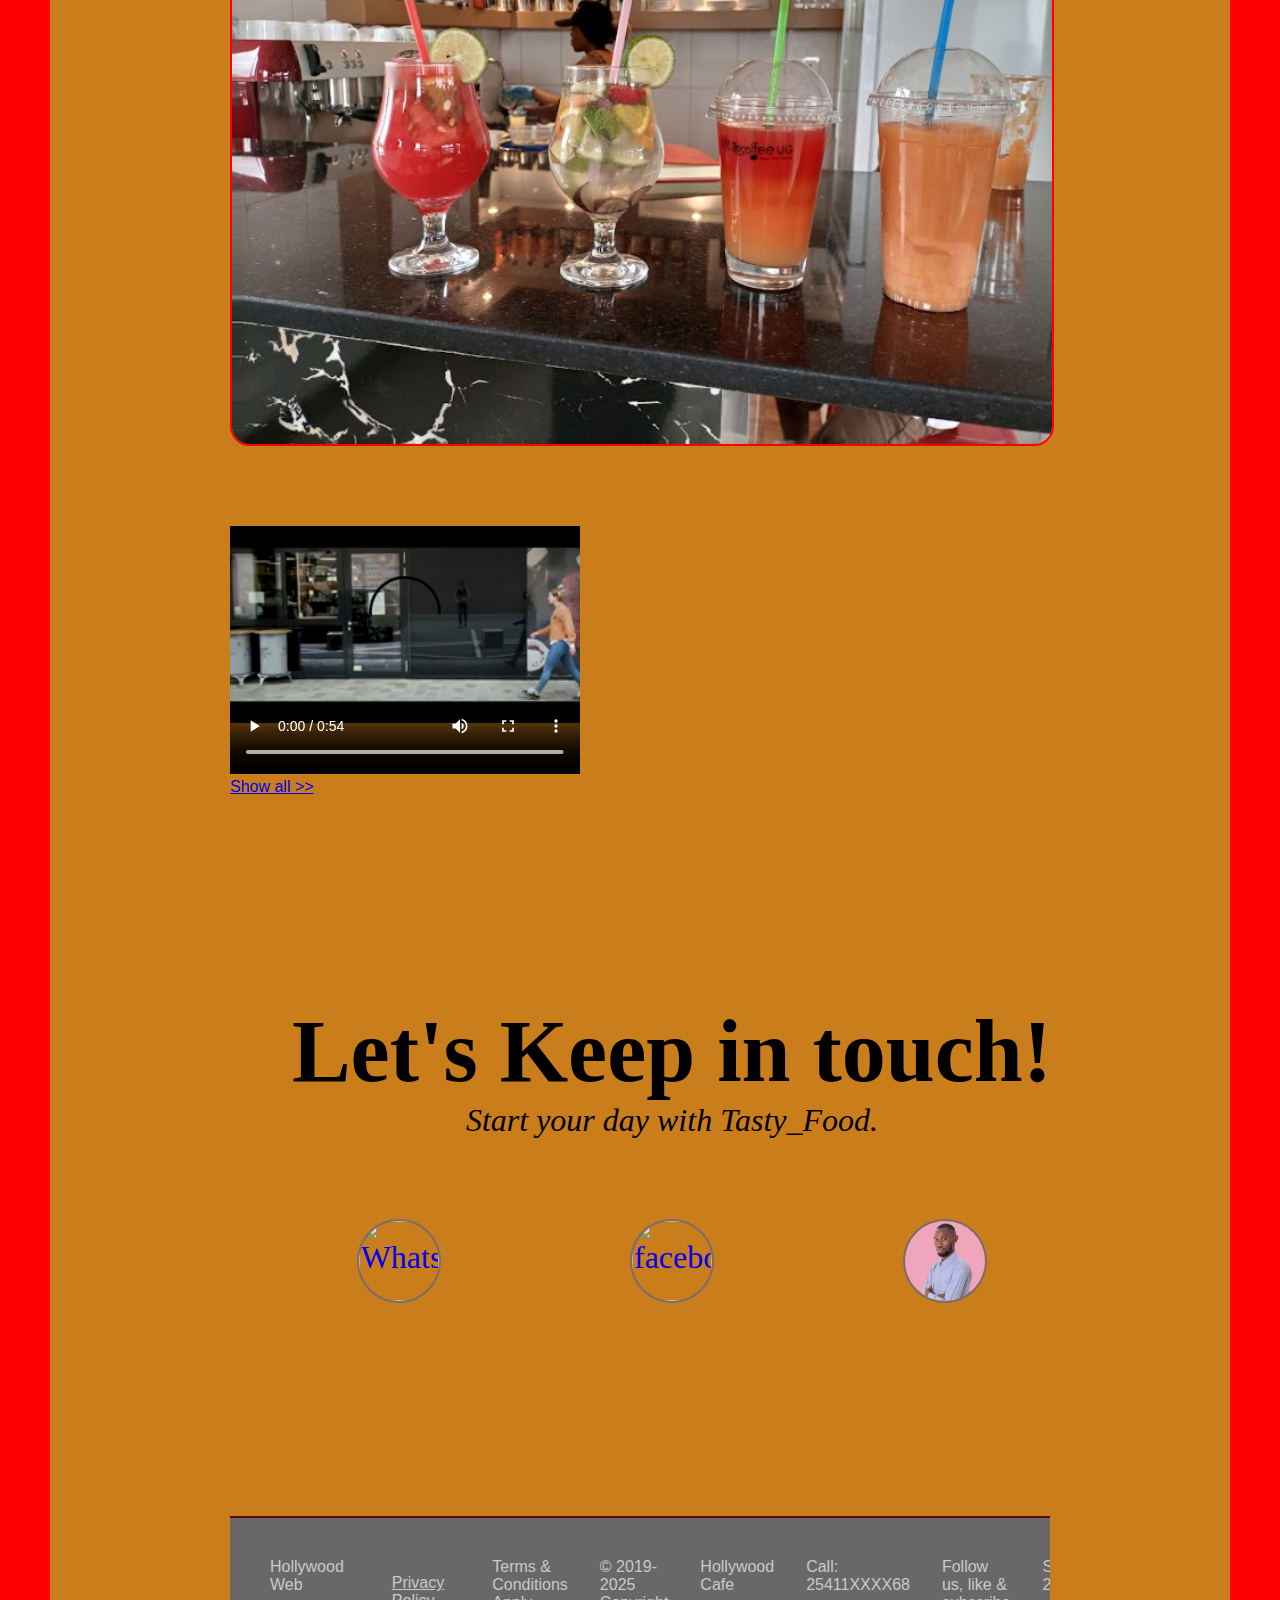
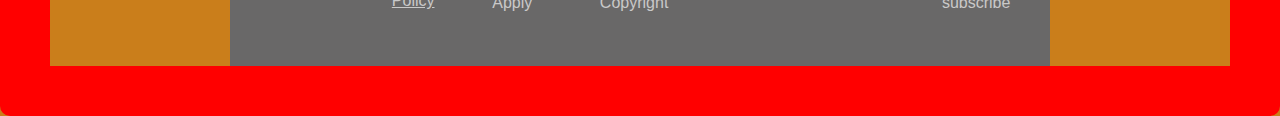
==== commit 0adf5ee1: "Update index.html" ====
--- a/index.html
+++ b/index.html
@@ -10,75 +10,133 @@
   <body class="container">
     <div class="Mqfd">
     <header>
+      <br/><br/><br/>
       <h1>
         <code><u>HOLLYWOOD CAFE</u></code></span>
       </h1>
       
     </header>
     
-    <nav id= "navbar" class= "nav" class= "nav-list">
-      <a href="Menu.html" id="nav-link" target="_self">Menu</a>
-      <a href="Aboutus.html" id="nav-link" target="_self">About Us</a>
-      <a href="Contactus.html" id="nav-link" target="_self">Contact us</a>
+    <nav id= "navbar" class= "nav">
+      <ul class="nav-list">
+        <li><a href="Menu.html" id="nav-link" target="_self">Menu</a></li>
+        <li><a href="Aboutus.html" id="nav-link" target="_self">About Us</a></li>
+        <li><a href="Contactus.html" id="nav-link" target="_self">Contact us</a></li>
+      </ul>
     </nav>
       <!--<h2>ABOUT US</h2> -->
+      <div class="cafe-card">
+        <div class="image-row">
+          <img src="./Media/6.jpg" alt="hollywood cafe">
+          <img src="./Media/7.jpg" alt="hollywood cafe">
+        </div>
+        <div class="image-row">
+          <img src="./Media/8.jpg" alt="hollywood cafe">
+          <img src="./Media/9.jpg" alt="hollywood cafe">
+        </div>
+      </div>
       
-        <br/>
-        <img id="Img" src="./Media/15.jpg" title="hollywood cafe"  title="Best cafe" >
         
         
           
         </header>
-          <br/>
-          <h2>Welcome to Hollywood Cafe for;</h2>
-          <ol>
-            <li>Quality Coffee</li>
-            <li>Delicious Food & Snacks</li>
-       <li>Fast & Good services to our customers</li>
-            <li>Social Hall for Conferrances</li>
-          </ol>
-          <section>  
-            <img id="Img" class="Tins" src="./coffee4.jpg" width="5%" height="10%">
-            <img id="Img" class="Tins" src="./coffee2.jpg" width="10%" height="20%">
-          </section>
-          <br />
-          <br />
-          <iframe id="Img" class="Tins" src="https://www.youtube.com/embed/Z4imunw-nII?si=tez_AowL1z4_Sxct" title="YouTube video player" frameborder="0" allow="accelerometer; autoplay; clipboard-write; encrypted-media; gyroscope; picture-in-picture; web-share" allowfullscreen>
+         
+            <section id= "projects" class= "projects-section">
+              <div  class = "cafe-card">
+                
+                <h2>Welcome to Hollywood Cafe for:</h2>
+              <ul>
+                <li>Quality Coffee</li>
+                <li>Delicious Food & Snacks</li>
+                <li>Fast & Good services to our customers</li>
+                <li>Social Hall for Conferences</li>
+              </ul>
+              </div>
 
-          </iframe>
-          
-            <video id="Img" width=30% height=80% controls>
-              <source src="Coffee.mp4" type="video/mp4">
-            </video>
-            <br/> 
-            <br/>
-            <section id= "contact" class= "contact-section">
-              <div class= "contact-section-header">
-                <h2>Let's Keep in touch!</h2>
-                <p>Start your day with Tasty_Food.</p>
+              <div class="projects-grid">
+                
+                <div class="project">
+                  
+                    <img id="Img" class="Tins" src="./coffee4.jpg" width="5%" height="10%">
+                    
+                            
+                </div>
+                
+                <div class="project">
+                  
+                    <img id="Img" class="Tins" src="./coffee2.jpg" width="10%" height="20%">
+
+                  
+                    
+                </div>
+                <div class="project">
+                  
+                    <img id="Img" class="Tins" src="./coffee4.jpg" width="10%" height="20%">
+
+                  
+                    
+                </div>
+
+                <div class="project">
+                  
+                    <img id="Img" class="Tins" src="./coffee2.jpg" width="10%" height="20%">
+
+                 
+                    
+                </div>
+
+                <div class="project">
+                  
+                    <img id="Img" class="Tins" src="./coffee4.jpg" width="10%" height="20%">
+
+                  
+                    
+                </div>
+                
+                <div class="project">
+                  
+                      <iframe width="400" height="315" src="https://www.youtube.com/embed/Z4imunw-nII?si=tez_AowL1z4_Sxct" title="YouTube video player" frameborder="0" allow="accelerometer; autoplay; clipboard-write; encrypted-media; gyroscope; picture-in-picture; web-share" allowfullscreen></iframe>
+                  
               </div>
-              <div class= "contact-links">
-                        <a aria-label="Chat on WhatsApp" href="https://wa.me/254702422547" target="_blank" class="contact-details">
-                            <img src="https://static.whatsapp.net/rsrc.php/v3/yJ/r/tx-F1710k5-.png" title="WhatsApp"/></a><br/>
-                <a href= "https://www.facebook.com/sammytransporter.daggy" target= "_blank" class= "contact-details">
-                  <img src="https://dm2306files.storage.live.com/y4mgWko76NK5c4oq1t60HD9Mxw3LW0AFpfwo311W3Pr98eJNlRK0g8S1mvQLrl6E6xsfl7AWarNXf4-IcWD3LGJoP9v3Lb94GHaVl0OkJfECDA2nZjQeolvUGUC87OFlsIlXN2st4jwQEpky26tf4TNpBMCz21F2mpOnyxG6biiRWQ?width=225&height=225&cropmode=none" title="facebook"/></a>
-                  <a href="mailto:tranxporterdaggy@gmail.com"  class= "contact-details"><img src="./JD.jpg" title="Email"/></a>
-                  <br/><br/><br/>            
-                        <!--a href= "https://twitter.com" target= "_blank" class= "contact-details">
-                    <img src="https://dm2306files.storage.live.com/y4mqIKPv7mCbCrAh3iXold-OVHDgPd0pfS0p9ptJYLUM2aEspZ4dIs0KeusqWQmYoYlb2Pz4sgE4ul8NE_0h1KHfGnIoIlitlSx4mQqHwGcycBqMTVNqvSYQDoYJCDlFTCk-BtUKlSVi2SC7yhvmIG_Cn1LWv0_snATPBbppVshAjk?width=256&height=256&cropmode=none" title="twitter"/></a>
-                        <a id= "profile-link" href= "https://github.com/freecodecamp" target= "_blank" class= "contact-details">
-                  <img src= "https://dm2306files.storage.live.com/y4mdKmHeZj7QFz18IH7vAzluT6MQ_3YadIn_-4EecDlkyUmxwfbg_D0_TOIqMC5MYc5B5xrSZi4s3SyLiEfwel_1JQ8YM4DU2Yb5ZXylqJKztsJCB38Huee7F91a5OV6b39XnbwEjyRHrO95OsdmKdPvvDzY9vzOAJxbJGlxak7qVg?width=512&height=512&cropmode=none" title="GitHub"/>
-                  </a-->
-                   
-                    </div>
+              
+              <div class="project">
+                  
+                      <video width="350" height="300" controls>
+                          <source src="Coffee.mp4" type="video/mp4">
+                      </video>
+                 
+              </div>
+              
+                
+                
+            </div>
+            
+              <a href= "./Menu.html" class= "btn" target= "_blank">Show all &gt;&gt;<i class= "fas fa-chevron-right"></i></a>
             </section>
+      <section id= "contact" class= "contact-section">
+        <div class= "contact-section-header">
+          <h2>Let's Keep in touch!</h2>
+          <p>Start your day with Tasty_Food.</p>
+        </div>
+        <div class= "contact-links">
+                  <a aria-label="Chat on WhatsApp" href="https://wa.me/254702422547" target="_blank" class="contact-details">
+                      <img src="https://static.whatsapp.net/rsrc.php/v3/yJ/r/tx-F1710k5-.png" title="WhatsApp"/></a><br/>
+          <a href= "https://www.facebook.com/sammytransporter.daggy" target= "_blank" class= "contact-details">
+            <img src="https://dm2306files.storage.live.com/y4mgWko76NK5c4oq1t60HD9Mxw3LW0AFpfwo311W3Pr98eJNlRK0g8S1mvQLrl6E6xsfl7AWarNXf4-IcWD3LGJoP9v3Lb94GHaVl0OkJfECDA2nZjQeolvUGUC87OFlsIlXN2st4jwQEpky26tf4TNpBMCz21F2mpOnyxG6biiRWQ?width=225&height=225&cropmode=none" title="facebook"/></a>
+            <a href="mailto:tranxporterdaggy@gmail.com"  class= "contact-details"><img src="./JD.jpg" title="Email"/></a>
+            <br/><br/><br/>            
+                  <!--a href= "https://twitter.com" target= "_blank" class= "contact-details">
+              <img src="https://dm2306files.storage.live.com/y4mqIKPv7mCbCrAh3iXold-OVHDgPd0pfS0p9ptJYLUM2aEspZ4dIs0KeusqWQmYoYlb2Pz4sgE4ul8NE_0h1KHfGnIoIlitlSx4mQqHwGcycBqMTVNqvSYQDoYJCDlFTCk-BtUKlSVi2SC7yhvmIG_Cn1LWv0_snATPBbppVshAjk?width=256&height=256&cropmode=none" title="twitter"/></a>
+                  <a id= "profile-link" href= "https://github.com/freecodecamp" target= "_blank" class= "contact-details">
+            <img src= "https://dm2306files.storage.live.com/y4mdKmHeZj7QFz18IH7vAzluT6MQ_3YadIn_-4EecDlkyUmxwfbg_D0_TOIqMC5MYc5B5xrSZi4s3SyLiEfwel_1JQ8YM4DU2Yb5ZXylqJKztsJCB38Huee7F91a5OV6b39XnbwEjyRHrO95OsdmKdPvvDzY9vzOAJxbJGlxak7qVg?width=512&height=512&cropmode=none" title="GitHub"/>
+            </a-->
+              
+              </div>
+      </section>
             
            
           <footer>
-              
-            <div style="color: blueviolet;"> 
-              <small>
-                <span>Hollywood Web</span>
+            <span>Hollywood Web</span>
             <span><a href= "#">Privacy Policy</a></span>
             <span>Terms & Conditions Apply</span>
             <span>&copy; 2019-2025 Copyright</span>
@@ -86,15 +144,7 @@
             <span>Call: 25411XXXX68</span>
             <span>Follow us, like & subscribe</span>
             <span>SMS: 200404</span>
-    </small>
-  </div>
-      
-              
           </footer>
-              
-              
-       
-        </div> 
     </body>
 </html>
       
--- a/style.css
+++ b/style.css
@@ -5,7 +5,7 @@
 }
 
 
-@media (max-width: 1280px) {
+/*@media (max-width: 1280px) {
 	html {
 		font-size: 90%;
 	}
@@ -13,36 +13,43 @@
 
 @media (max-width: 960px) {
 	html {
-		font-size: 60%;
+		font-size: 88%;
 	}
 }
 
 @media (max-width: 720px) {
 	html {
-		font-size: 55%;
+		font-size: 85%;
 	}
 }
 
 @media (max-width: 480px) {
 	html {
-		font-size: 50%;
-	}
-}
-
+		font-size: 80%;
+	}
+}
+
+@media  (min-width:320px) {
+	html {
+		font-size: 85%;
+	}
+}*/
 
 header {
-    text-align: center;
-    font-size: 40px;
-    font-family: verdana; 
-    font-style: italic;
-    font-weight:bolder;
-    color: whitesmoke;
-    background-image: url(./coffee7.jpg);
-	background-image: url(./coffee7.jpg);
-    border-radius: 10px;
-    border: 2px solid rgb(38, 0, 255);
-    background-origin: border-box;
-	background-size: auto;
+    	text-align: center;
+    	font-size: 90%;
+    	font-family: verdana; 
+    	font-style: italic;
+    	font-weight:bolder;
+    	color: whitesmoke;
+	overflow: hidden;
+    	background-image: url(./Media/10.jpg);
+	background-repeat: repeat-x;
+	background-attachment: scroll;
+   	/*border-radius: 10px;
+    	border: 2px solid rgb(38, 0, 255);*/
+    	background-origin: border-box;
+	background-size: 0 auto;
    
 }
 
@@ -82,7 +89,7 @@
 	.nav-list a {
 		margin-left: 2rem;
 		padding: 2rem;
-		font-size: 2rem;
+		font-size: 3rem;
 	}
 	
 	.nav-list a:hover {
@@ -93,9 +100,14 @@
 	
 
 #Img{
-    padding: 0 auto;
+    padding-left: -10px;
+	height: 60%;
+	width: 100%;
     border-radius: 20px;
     border: 2px solid red;
+	overflow: hidden;
+	
+	
 	
 }
 
@@ -103,10 +115,16 @@
     font: 1em sans-serif;
     background: rgb(202, 126, 27);
     padding-left: 180px;
-    padding-right: 50px;
-    padding: 0% 180px;
+    padding-right: 180px;
+    /*padding: 0% 180px;*/
     margin: auto;
 }
+
+
+
+
+
+
 .container{
     border: 50px solid red;
     border-radius: 10px;
@@ -114,9 +132,14 @@
 .Tins{
     border-radius: 10px;
     border: 2px solid red;
-
-}
-
+overflow: hidden;
+}
+
+iframe {
+	overflow: hidden;
+	height: 20px;
+	width: 30px;
+}
 
 .contact-section {
 	font-family:'sofia';
@@ -180,10 +203,12 @@
 footer {
 	display: flex;
 	justify-content: space-evenly;
+	text-decoration-color: purple;
 	font-family: 'Roboto', sans-serif;
 	padding: 1.5rem;
 	background: #696868;
 	border-top: 2px solid #5c0808;
+	overflow: hidden;
 }
 
 footer span {
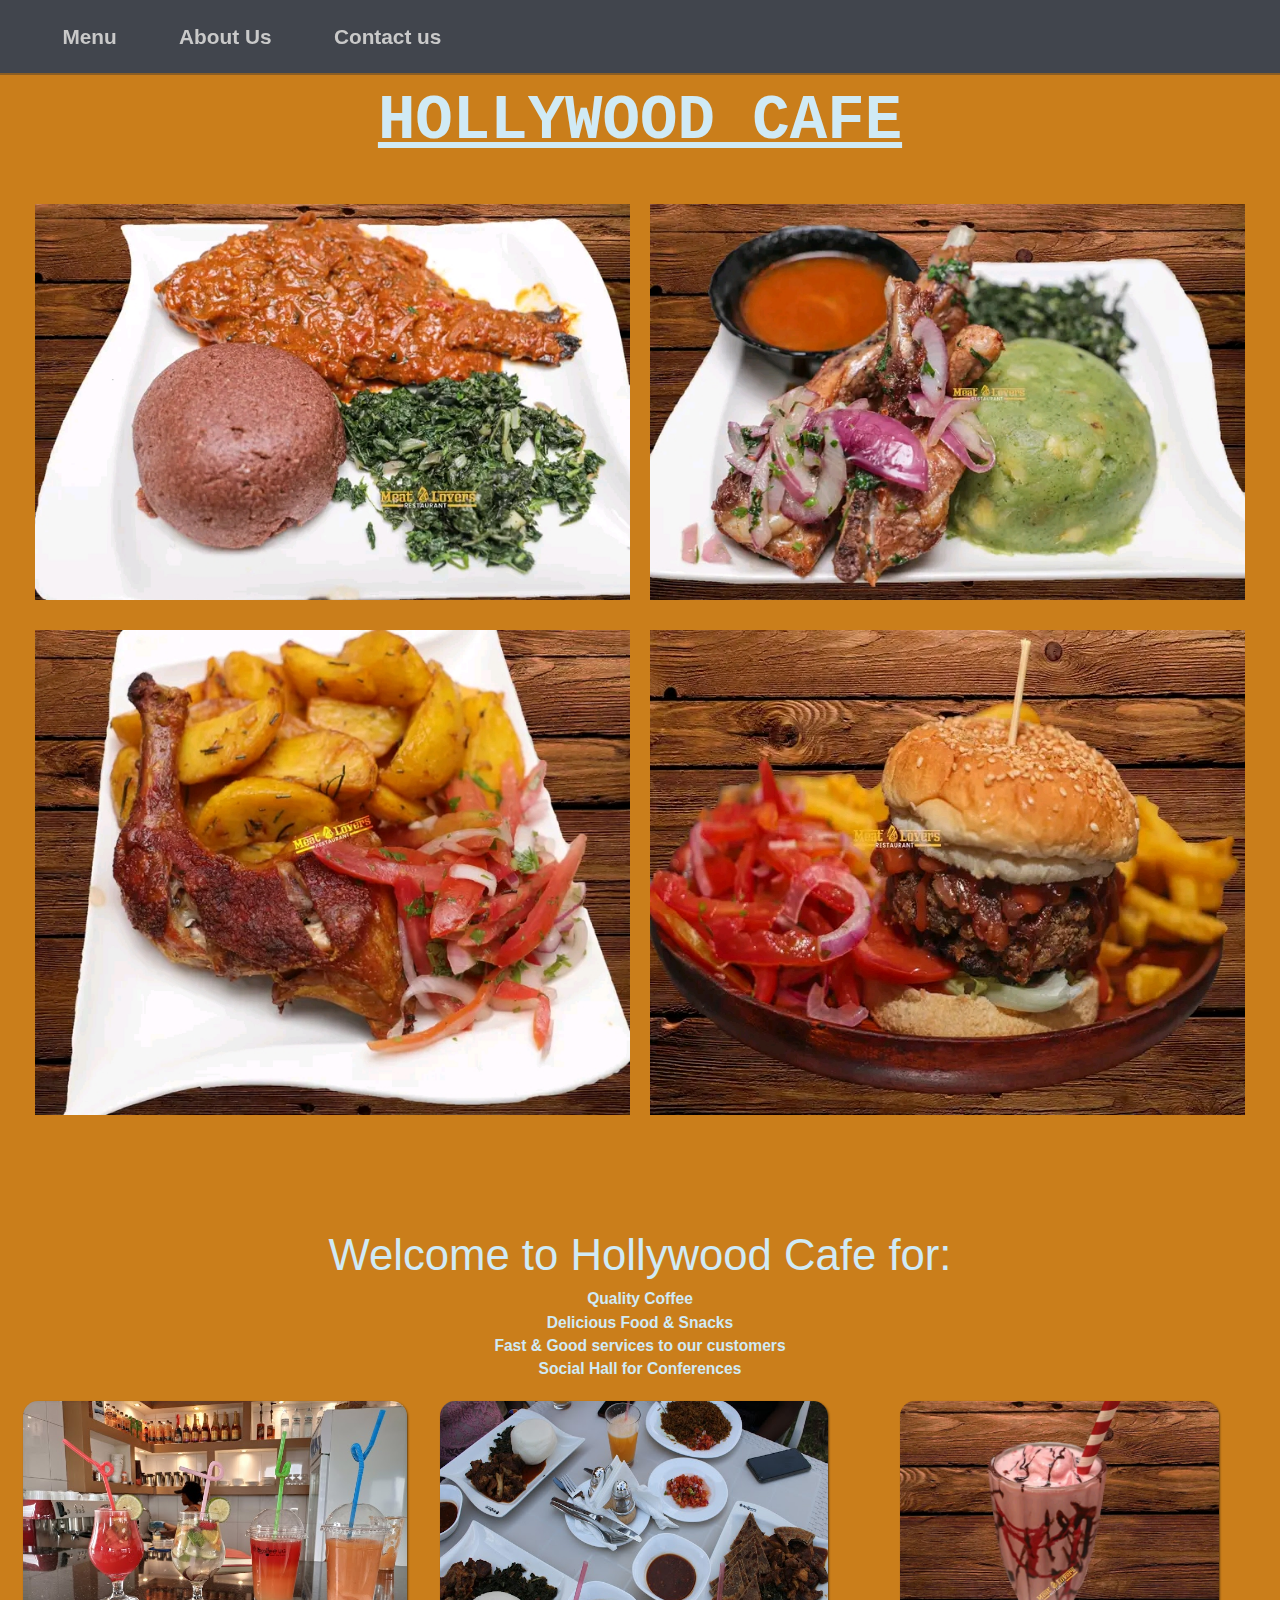
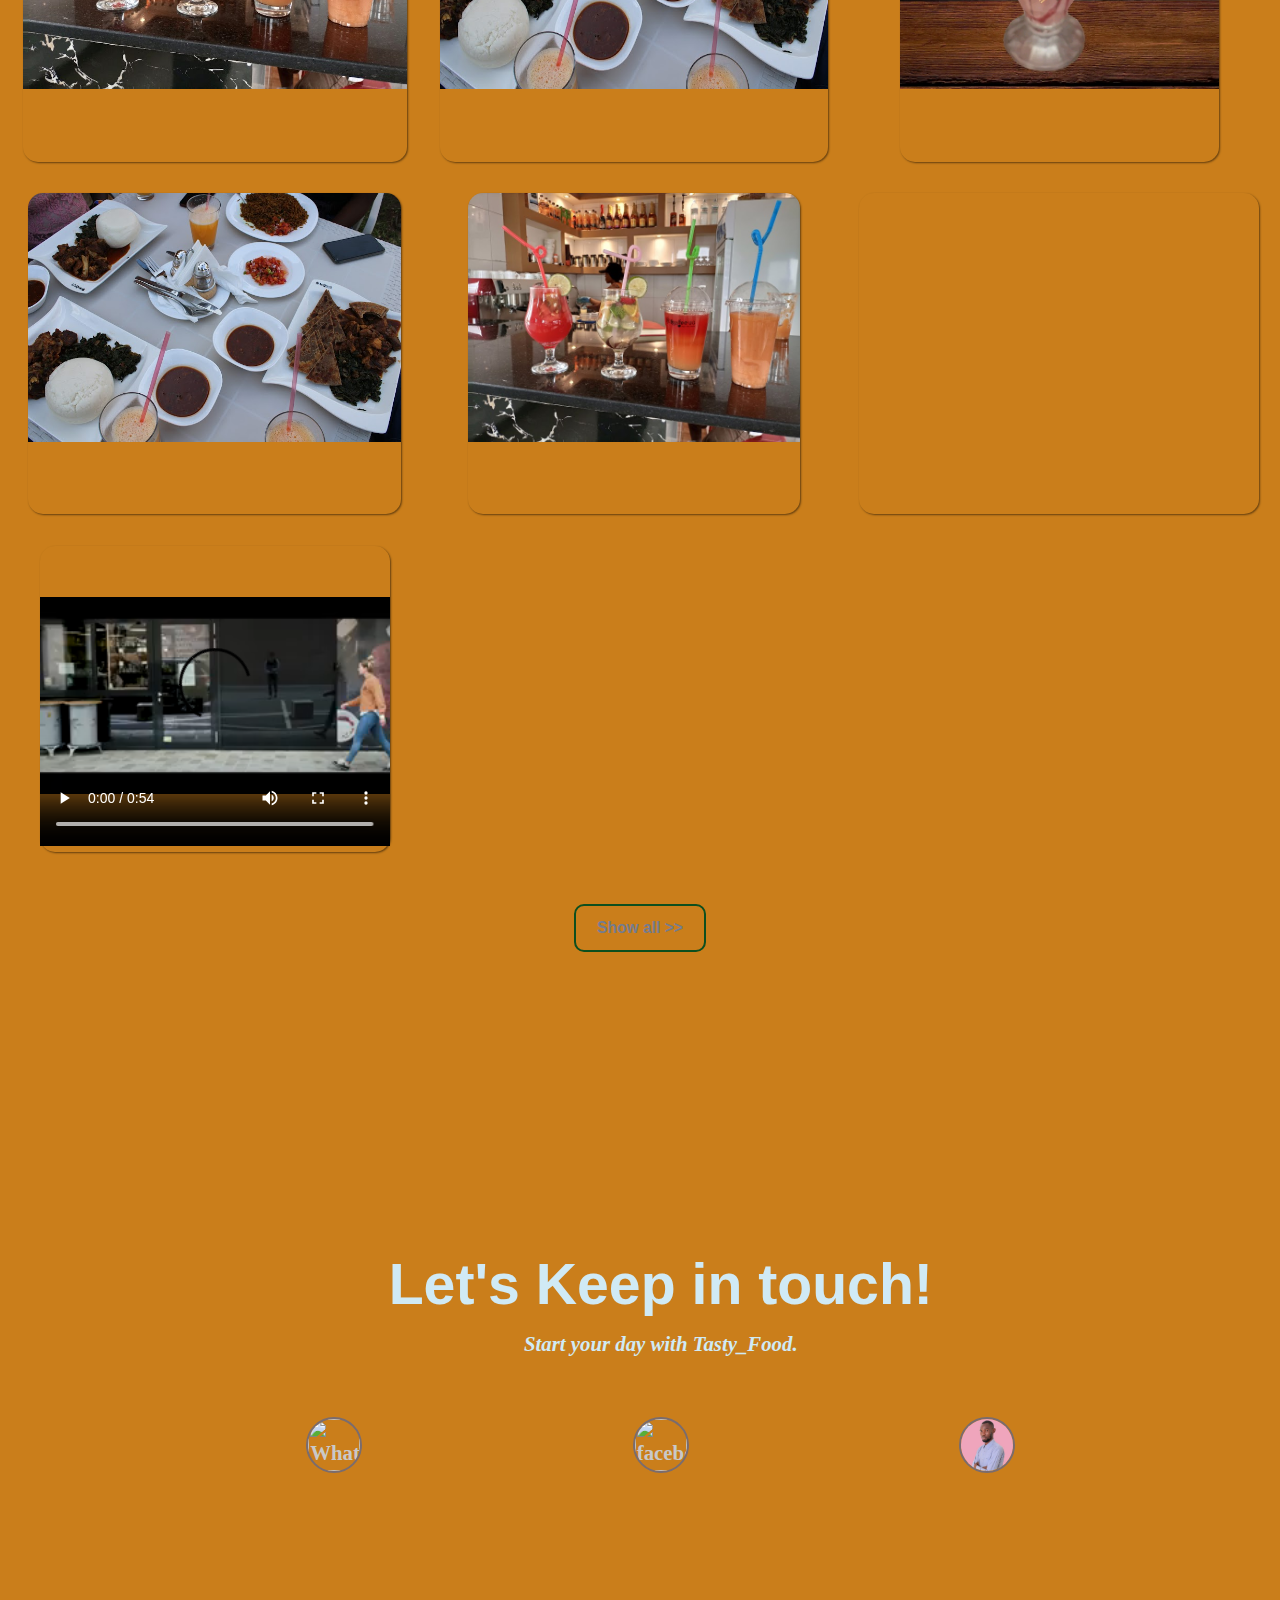
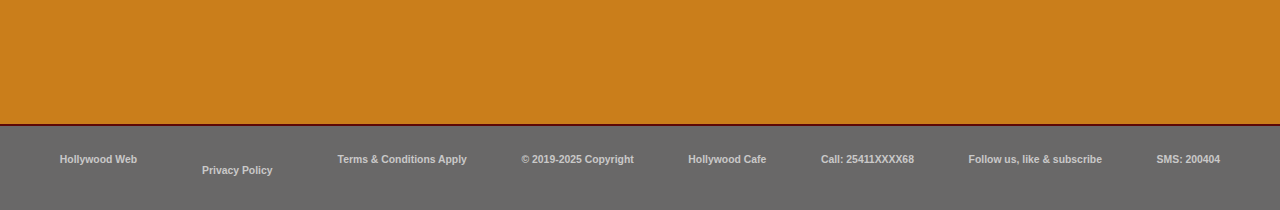
==== commit cbd3b0eb: "Update index.html" ====
--- a/index.html
+++ b/index.html
@@ -71,7 +71,7 @@
                 </div>
                 <div class="project">
                   
-                    <img id="Img" class="Tins" src="./coffee4.jpg" width="10%" height="20%">
+                    <img id="Img" class="Tins" src="./Media/13.jpg" width="10%" height="20%">
 
                   
                     
--- a/style.css
+++ b/style.css
@@ -1,144 +1,202 @@
-
 * {
 	margin: 0 auto;
 	padding: 0;
 }
 
-
-/*@media (max-width: 1280px) {
+html {
+	font-size: 60%;
+}
+
+@media (max-width: 1280px) {
 	html {
-		font-size: 90%;
+		font-size: 65%;
 	}
 }
 
 @media (max-width: 960px) {
 	html {
-		font-size: 88%;
+		font-size: 60%;
 	}
 }
 
 @media (max-width: 720px) {
 	html {
-		font-size: 85%;
+		font-size: 55%;
 	}
 }
 
 @media (max-width: 480px) {
 	html {
-		font-size: 80%;
-	}
-}
-
-@media  (min-width:320px) {
-	html {
-		font-size: 85%;
-	}
-}*/
-
-header {
-    	text-align: center;
-    	font-size: 90%;
-    	font-family: verdana; 
-    	font-style: italic;
-    	font-weight:bolder;
-    	color: whitesmoke;
-	overflow: hidden;
-    	background-image: url(./Media/10.jpg);
-	background-repeat: repeat-x;
-	background-attachment: scroll;
-   	/*border-radius: 10px;
-    	border: 2px solid rgb(38, 0, 255);*/
-    	background-origin: border-box;
-	background-size: 0 auto;
-   
-}
+		font-size: 50%;
+	}
+}
+
+body {
+	font-family: 'Roboto', sans-serif;
+	font-size: 1.5rem;
+	font-weight: bold;
+	line-height: 1.5;
+	color: #d0eaf5;
+	background-color: rgb(202, 126, 27);
+}
+
+h1 {
+	font-family: 'Roboto', sans-serif;
+	font-weight: bold;
+	text-align: center;
+	font-size: 6rem;
+	}
+
+h2 {
+	font-family: 'Roboto', sans-serif;
+	font-weight: 500;
+	text-align: center;
+	font-size: 4.2rem;
+}
+
+ul {
+	list-style: none;
+}
+
+a {
+	text-decoration: none;
+	color: #c9c9c9;
+	display: block;
+	padding: 0.5rem;
+}
+
+
 
 .nav {
 	display: flex;
 	justify-content: center;
 	position: fixed;
-	color: white;
 	top: 0;
 	left: 0;
 	width: 100%;
 	background: #41454d;
 	box-shadow: 0 2px 0 rgba(48, 48, 48, 0.4);
+}
+
+.nav-list {
+	display: flex;
+	margin-left: 2rem;
+}
+
+@media (max-width: 480px) {
+	.nav {
+		justify-content: center;
+	}
+	.nav-list {
+		margin: 0 1rem;
+		color: red;
+	}
+}
+
+.nav-list a {
+	margin-left: 2rem;
+	padding: 2rem;
+	font-size: 2rem;
+}
+
+.nav-list a:hover {
+	background: #2f3645;
+	border-bottom: 1px solid #afb833;
+	color: #a9a9a9;
+}
+
+.welcome-section {
+	display: flex;
+	flex-direction: column;
+	justify-content: center;
+	align-items: center;
+	width: 100%;
+	height: 100vh;
+	background-color: #30302c;
+}
+
+.welcome-section > p {
+	font-family: 'Sofia';
+	font-size: 3rem;
+	font-style: italic;
+	color: #80807e;
+	border-bottom: 1px solid red;
+}
+
+.projects-section {
+	text-align: center;
+	padding: 5rem 2rem;
+	background: #282845;
+}
+
+.projects-section-header {
+	max-width: 600px;
+	margin: 0 auto 5rem auto;
+	color: #a6a4b3;
+	border-bottom: 0.2rem solid #80111c;
+}
+
+.projects-grid {
+	display: grid;
+	grid-template-columns: repeat(auto-fit, minmax(200px, 1fr));
+	grid-gap: 3rem;
+	width: 100%;
+	margin: 0 auto;
+	margin-bottom: 5rem;
+}
+
+.projects-section img {
+	display: block;
+	height: calc(100% - 7rem);
+	width: 100%;
+	border-radius: 15px 15px 0 0;
+}
+
+
+.project {
 	
-}
-
-
-#nav-link{
-    text-decoration: none;
-    color: white;
-}
-	.nav-list {
-		display: flex;
-		margin-left: 2rem;
-	}
-	
-	@media (max-width: 480px) {
-		.nav {
-			justify-content: center;
-		}
-		.nav-list {
-			margin: 0 1rem;
-			color: red;
-		}
-	}
-	
-	.nav-list a {
-		margin-left: 2rem;
-		padding: 2rem;
+	box-shadow: 1px 1px 2px rgba(0, 0, 0, 0.5);
+	border-radius: 15px;
+}
+
+@media (max-width: 480px) {
+	.projects-section {
+		padding: 3rem 0.5rem;
+	}
+	.projects-section-header {
 		font-size: 3rem;
-	}
-	
-	.nav-list a:hover {
-		background: #2f3645;
-		border-bottom: 1px solid #afb833;
-		color: #a9a9a9;
-	}
-	
-
-#Img{
-    padding-left: -10px;
-	height: 60%;
-	width: 100%;
-    border-radius: 20px;
-    border: 2px solid red;
-	overflow: hidden;
-	
-	
-	
-}
-
-body {
-    font: 1em sans-serif;
-    background: rgb(202, 126, 27);
-    padding-left: 180px;
-    padding-right: 180px;
-    /*padding: 0% 180px;*/
-    margin: auto;
-}
-
-
-
-
-
-
-.container{
-    border: 50px solid red;
-    border-radius: 10px;
-}
-.Tins{
-    border-radius: 10px;
-    border: 2px solid red;
-overflow: hidden;
-}
-
-iframe {
-	overflow: hidden;
-	height: 20px;
-	width: 30px;
+		max-width: 100%;
+	}
+	.project {
+	max-width: 60%;
+	height: auto;
+	}
+}
+
+.project-title {
+	font-size: 1.5rem;
+	padding: 0.5rem;
+}
+
+.go {
+	color: #747c8f;
+}
+
+.project:hover .go {
+	color: #750208;
+}
+.btn {
+	border: 2px solid #0d4f1e;
+	border-radius: 10px;
+	display: inline-block;
+	padding: 1rem 2rem;
+	color: #747c8f;
+}
+
+.btn:hover {
+	border: 2px solid #44444d;
+	background-color: #44444d;
+	color: #f2f5f3;
 }
 
 .contact-section {
@@ -198,17 +256,13 @@
 	border-radius: 50%;
 }
 
-
-
 footer {
 	display: flex;
 	justify-content: space-evenly;
-	text-decoration-color: purple;
 	font-family: 'Roboto', sans-serif;
 	padding: 1.5rem;
 	background: #696868;
 	border-top: 2px solid #5c0808;
-	overflow: hidden;
 }
 
 footer span {
@@ -228,3 +282,205 @@
 	padding: 1rem;
 }
 
+
+@media (max-width: 480px) {
+	footer {
+		flex-direction: column;
+		text-align: center;
+	}
+}
+
+.projects-section {
+  text-align: center;
+  padding: 5rem 2rem;
+  background: rgb(202, 126, 27);
+}
+
+.projects-section-header {
+  max-width: 600px;
+  margin: 0 auto 5rem auto;
+  color: #a6a4b3;
+  border-bottom: 0.2rem solid #80111c;
+}
+
+.projects-grid {
+  display: grid;
+  grid-template-columns: repeat(3, 1fr);
+  grid-gap: 3rem;
+  width: 100%;
+  margin: 0 auto;
+  margin-bottom: 5rem;
+}
+
+.project-btn img {
+  width: 100%;
+  height: auto;
+  border-radius: 8px 8px 0 0; /* Adjust border radius as needed */
+}
+
+
+.project-btn {
+  background-color: #747c8f;
+  border: none;
+  padding: 1rem 2rem;
+  font-size: 1.5rem;
+  font-weight: bold;
+  color: #d0eaf5;
+  border-radius: 15px;
+  box-shadow: 1px 1px 2px rgba(0, 0, 0, 0.5);
+  transition: background-color 0.3s;
+}
+
+.project-btn:hover {
+  background-color: #12e5be;
+}
+
+@media (max-width: 768px) {
+  .projects-grid {
+      grid-template-columns: repeat(auto-fit, minmax(200px, 1fr));
+  }
+}
+.cafe-card {
+	padding: 20px; /* Adjust the padding value as needed */
+  }
+  
+  .menustage {
+	display: flex;
+	flex-wrap:wrap;
+  }
+  
+  .image-row {
+	display: flex;
+	flex: 1;
+	padding: 5px;
+  }
+  
+  .image-row img {
+	width: 50%;
+	height: auto;
+	padding: 5px;
+  
+	flex: 1 0 50%; 
+	padding: 10px; 
+	box-sizing: border-box;
+	text-align: center; 
+	  
+  }
+
+  .proj-section {
+	display: flex;
+	flex-wrap: wrap;
+	justify-content: space-between; 
+	padding: 20px; 
+  }
+  
+  .projectoo {
+	flex: 0 0 calc(50% - 10px); 
+	margin-bottom: 20px; 
+  }
+  
+  .projectoo img {
+	width: 100%;
+	height: auto;
+  }
+  
+  .form-card {
+	background-color: #f0f0f0; 
+	padding: 20px; 
+	border-radius: 10px;
+	box-shadow: 0 4px 8px rgba(0, 0, 0, 0.1); 
+  }
+  
+  .form-card form {
+	display: flex;
+	flex-direction: column;
+  }
+  
+  .form-card input[type="text"],
+  .form-card input[type="tel"],
+  .form-card input[type="password"],
+  .form-card textarea {
+	margin-bottom: 10px;
+	padding: 8px; 
+	border: 1px solid #ccc;
+	border-radius: 5px; 
+  }
+  
+  .form-card input[type="checkbox"],
+  .form-card input[type="radio"] {
+	margin-right: 5px; 
+  }
+  
+  .form-card input[type="Submit"] {
+	background-color: #4caf50;
+	color: white; 
+	padding: 10px 20px; 
+	border: none; 
+	border-radius: 5px; 
+	cursor: pointer; 
+  }
+  
+  .form-card input[type="Submit"]:hover {
+	background-color: #45a049; 
+  }
+  
+  small {
+    display: block;
+    margin-bottom: 20px;
+}
+
+.form-card {
+    background-color: #fff;
+    max-width: 400px;
+    padding: 20px;
+    border-radius: 8px;
+    box-shadow: 0 0 10px rgba(0, 0, 0, 0.1);
+    margin: 0 auto;
+}
+
+fieldset {
+    border: none;
+    padding: 0;
+    margin-bottom: 20px;
+}
+
+legend {
+    font-size: 1.2em;
+    font-weight: bold;
+}
+
+label {
+    display: block;
+    margin-bottom: 5px;
+}
+
+input[type="text"],
+input[type="tel"],
+input[type="email"],
+input[type="password"],
+textarea {
+    width: calc(100% - 20px);
+    padding: 8px;
+    margin-bottom: 10px;
+    border: 1px solid #ccc;
+    border-radius: 4px;
+}
+
+input[type="submit"] {
+    background-color: #4caf50;
+    color: #fff;
+    border: none;
+    padding: 10px 20px;
+    border-radius: 4px;
+    cursor: pointer;
+}
+
+input[type="submit"]:hover {
+    background-color: #45a049;
+}
+
+input[type="checkbox"],
+input[type="radio"] {
+    margin-right: 5px;
+}
+ 
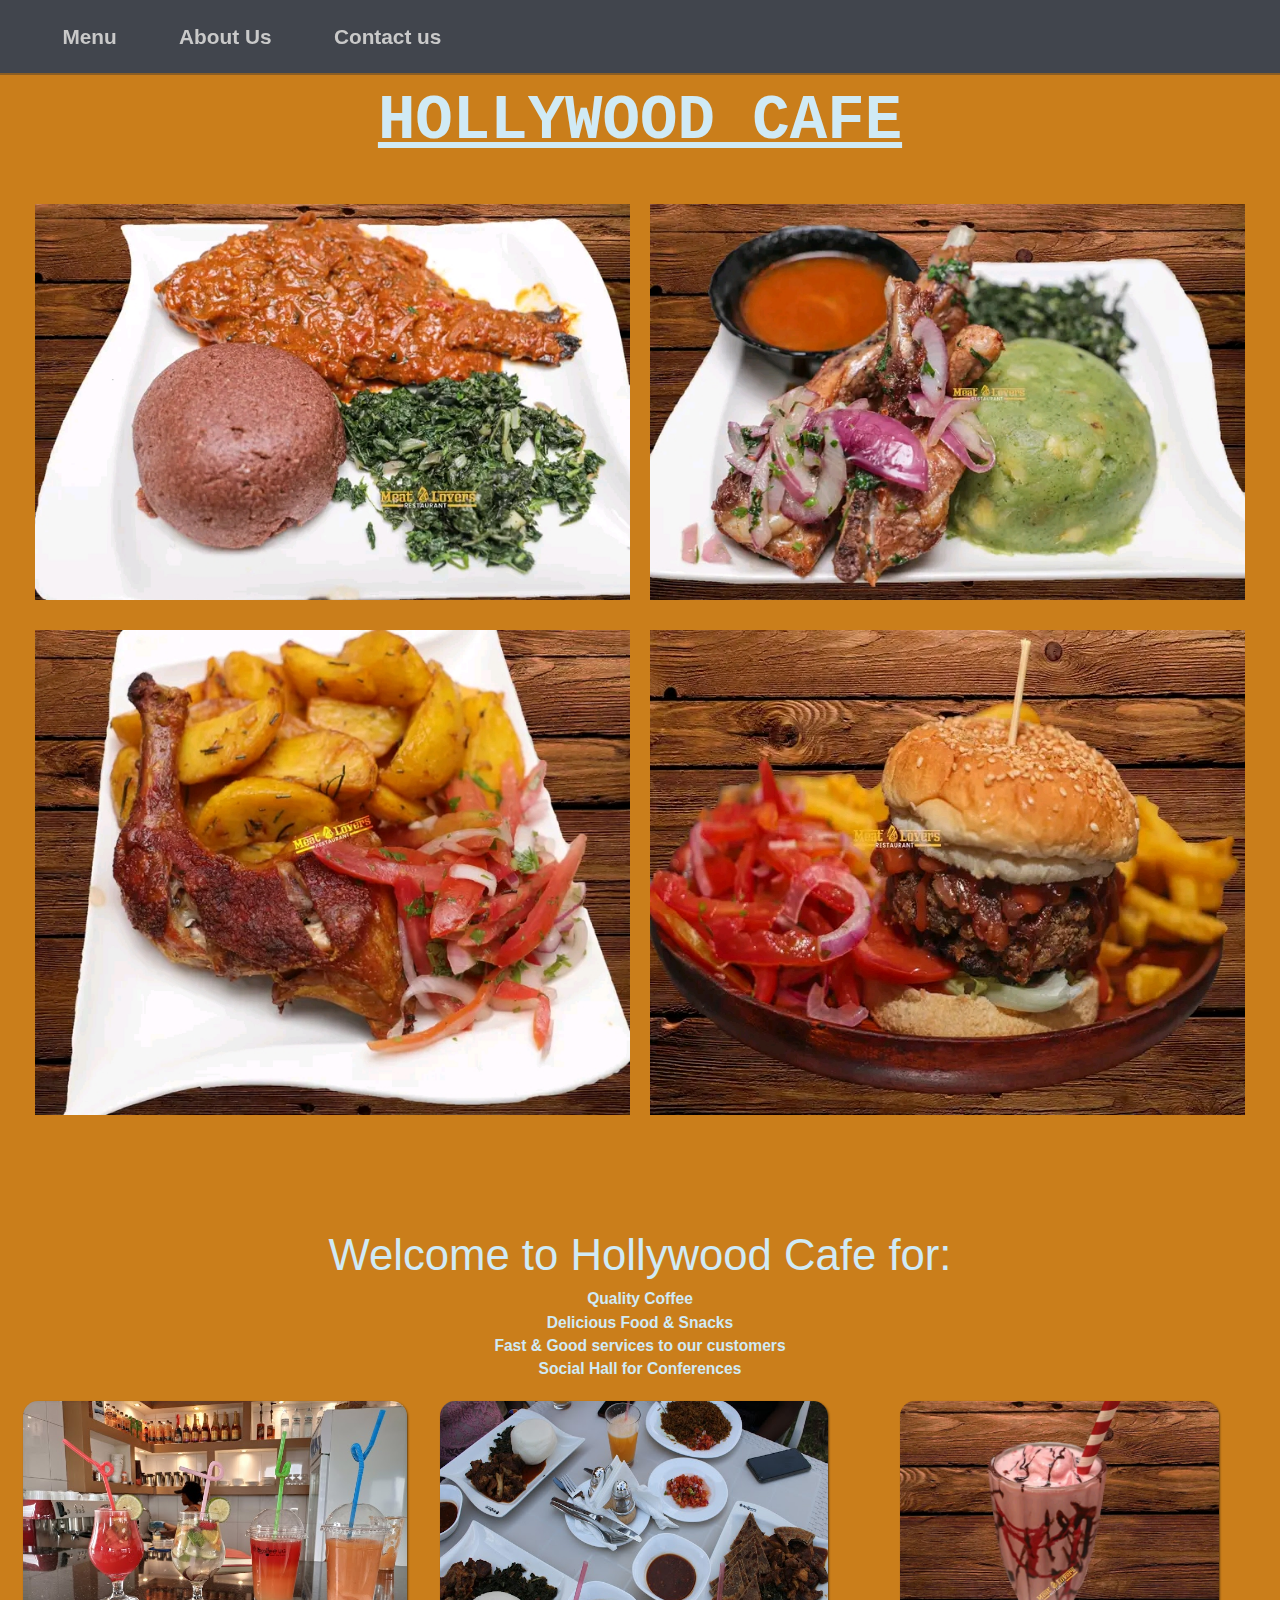
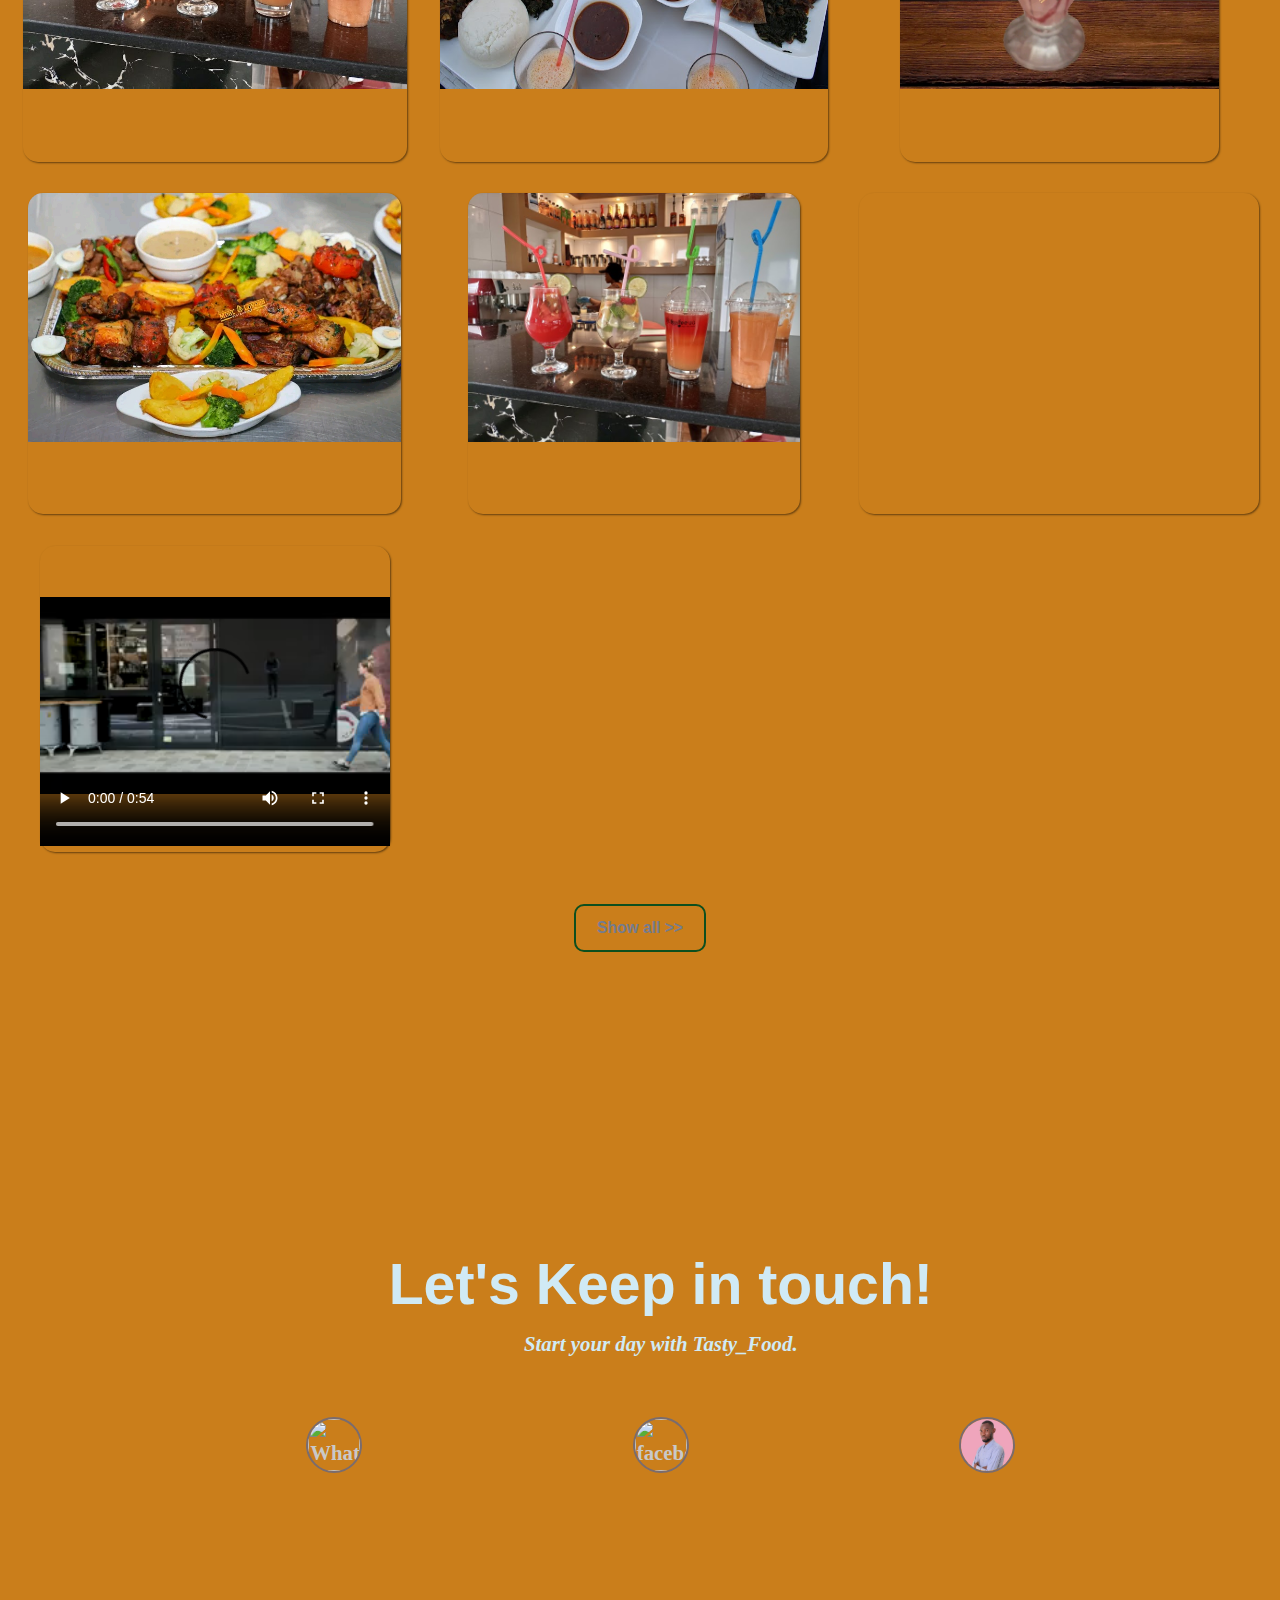
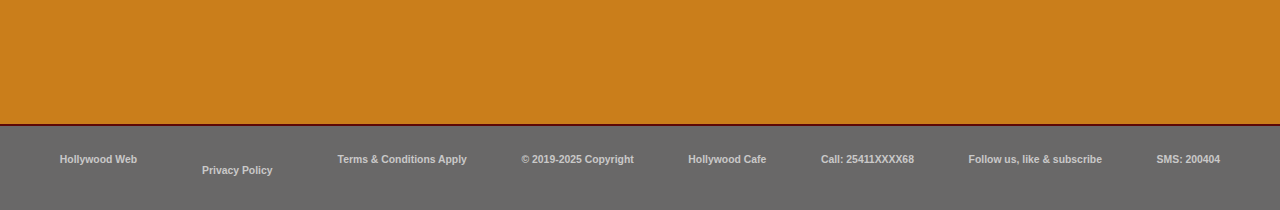
==== commit 0e16e7bf: "Update index.html" ====
--- a/index.html
+++ b/index.html
@@ -79,7 +79,7 @@
 
                 <div class="project">
                   
-                    <img id="Img" class="Tins" src="./coffee2.jpg" width="10%" height="20%">
+                    <img id="Img" class="Tins" src="./Media/5.jpg" width="10%" height="20%">
 
                  
                     
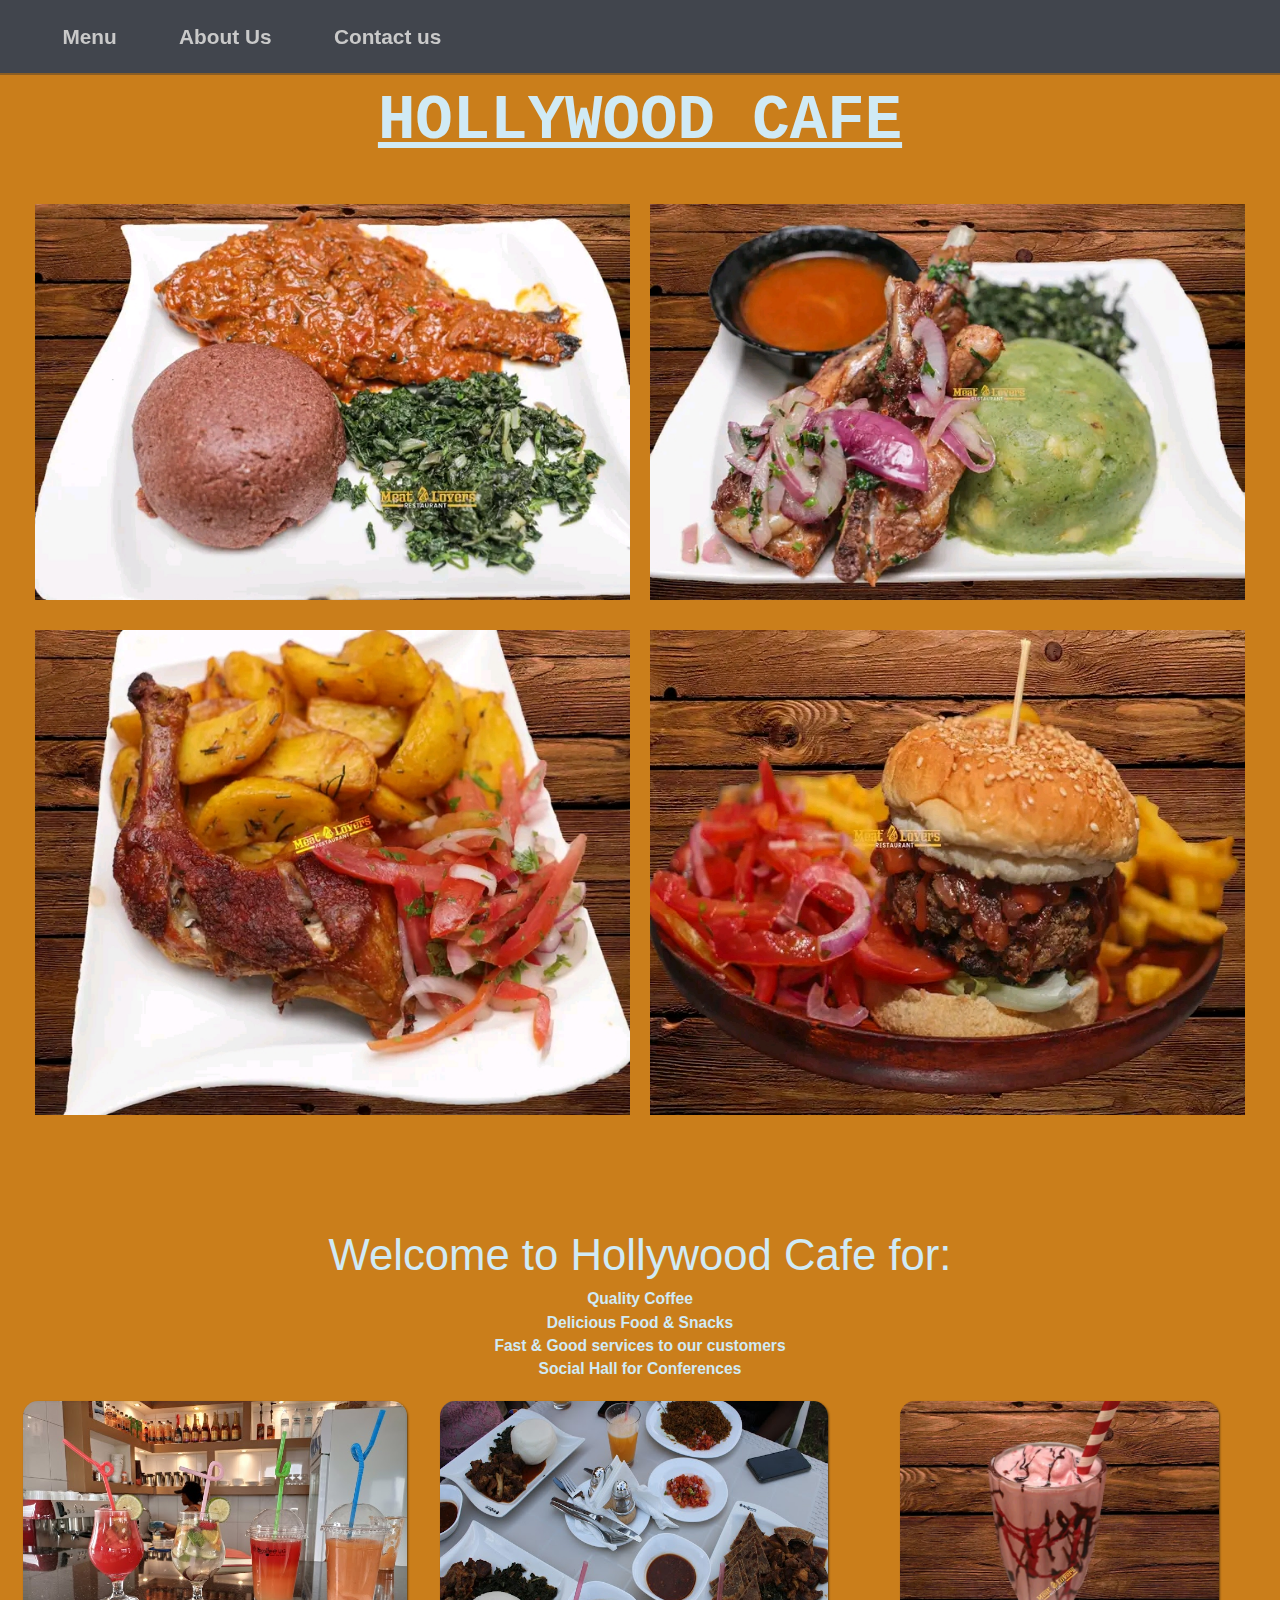
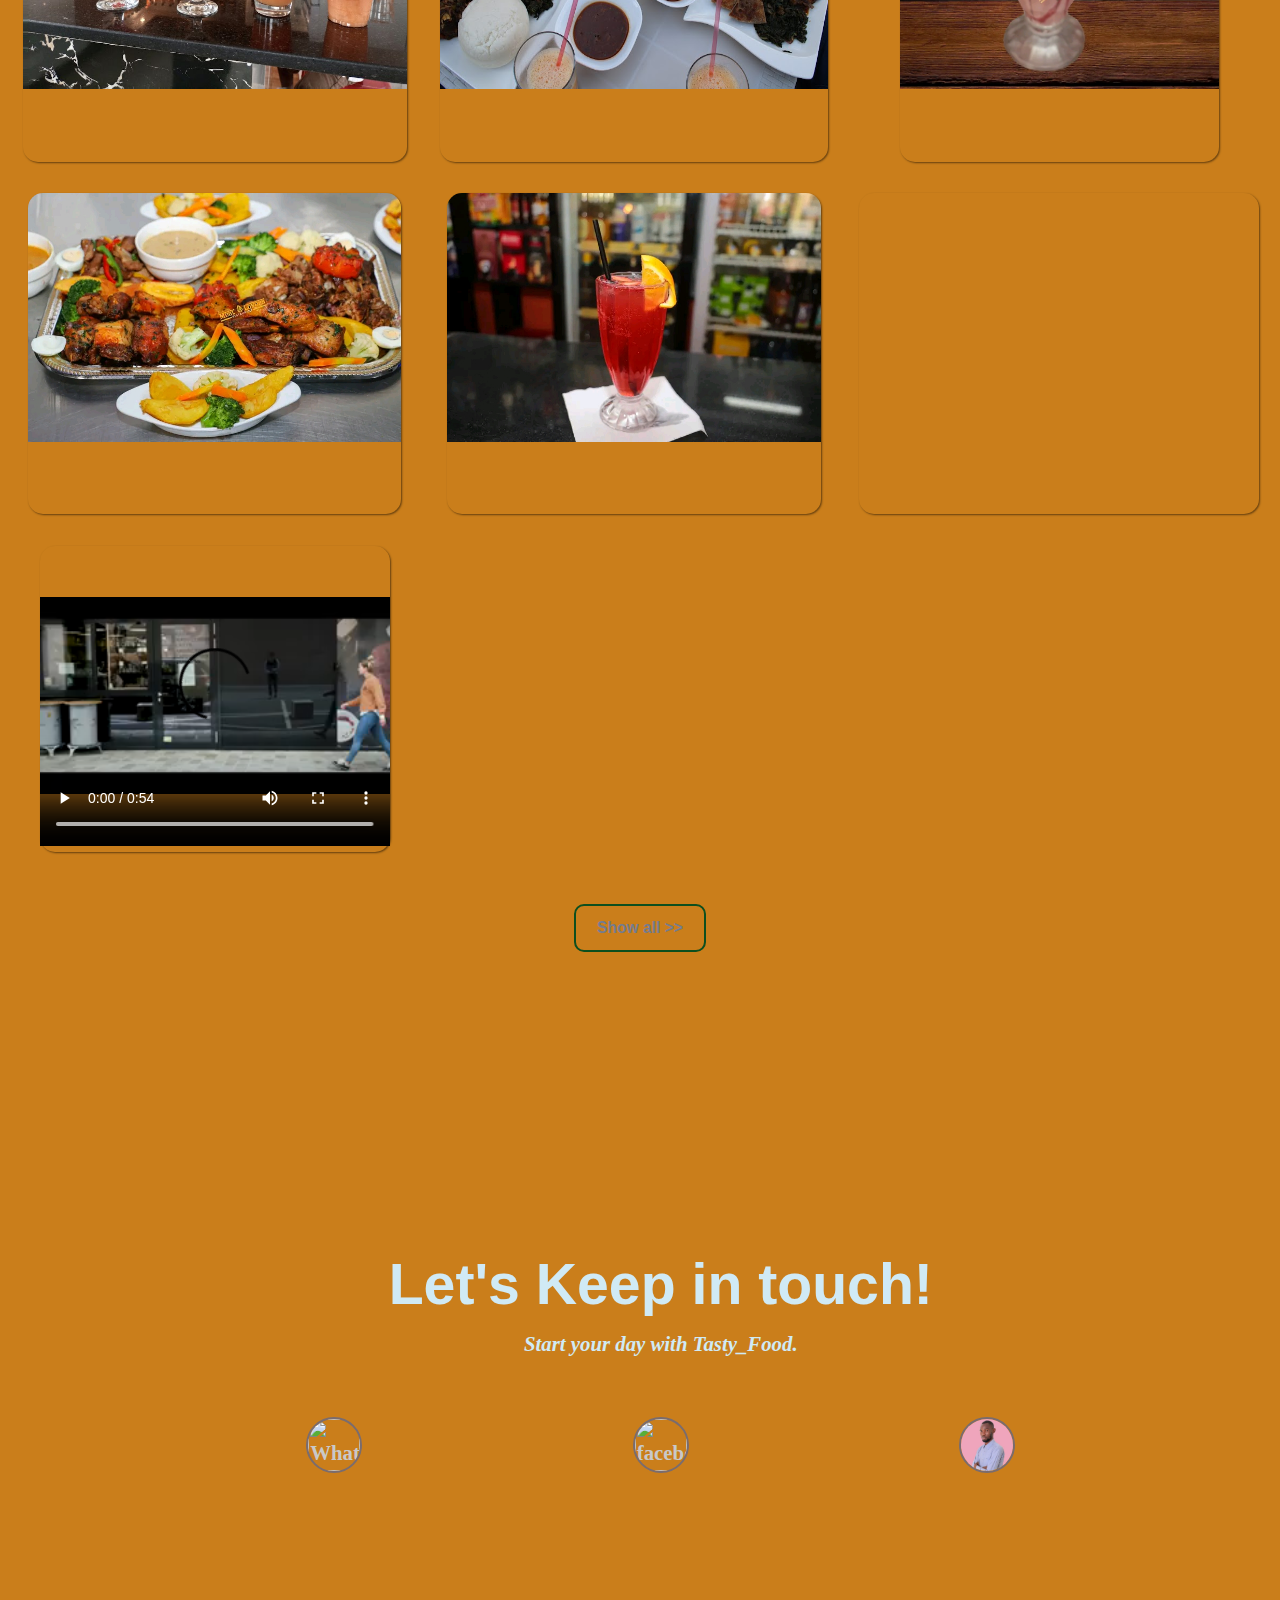
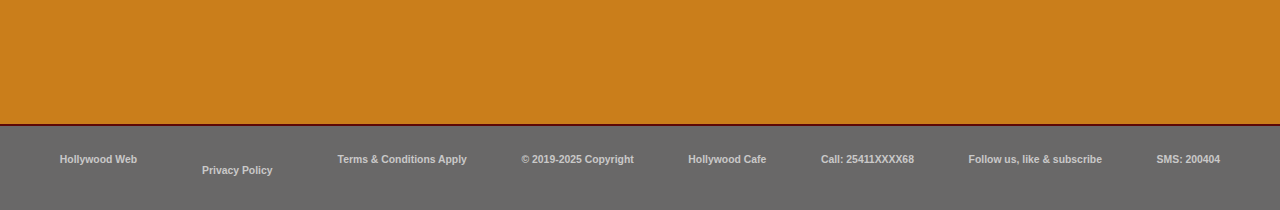
==== commit e100acc2: "Update index.html" ====
--- a/index.html
+++ b/index.html
@@ -87,7 +87,7 @@
 
                 <div class="project">
                   
-                    <img id="Img" class="Tins" src="./coffee4.jpg" width="10%" height="20%">
+                    <img id="Img" class="Tins" src="./Media/20.jpg" width="10%" height="20%">
 
                   
                     
